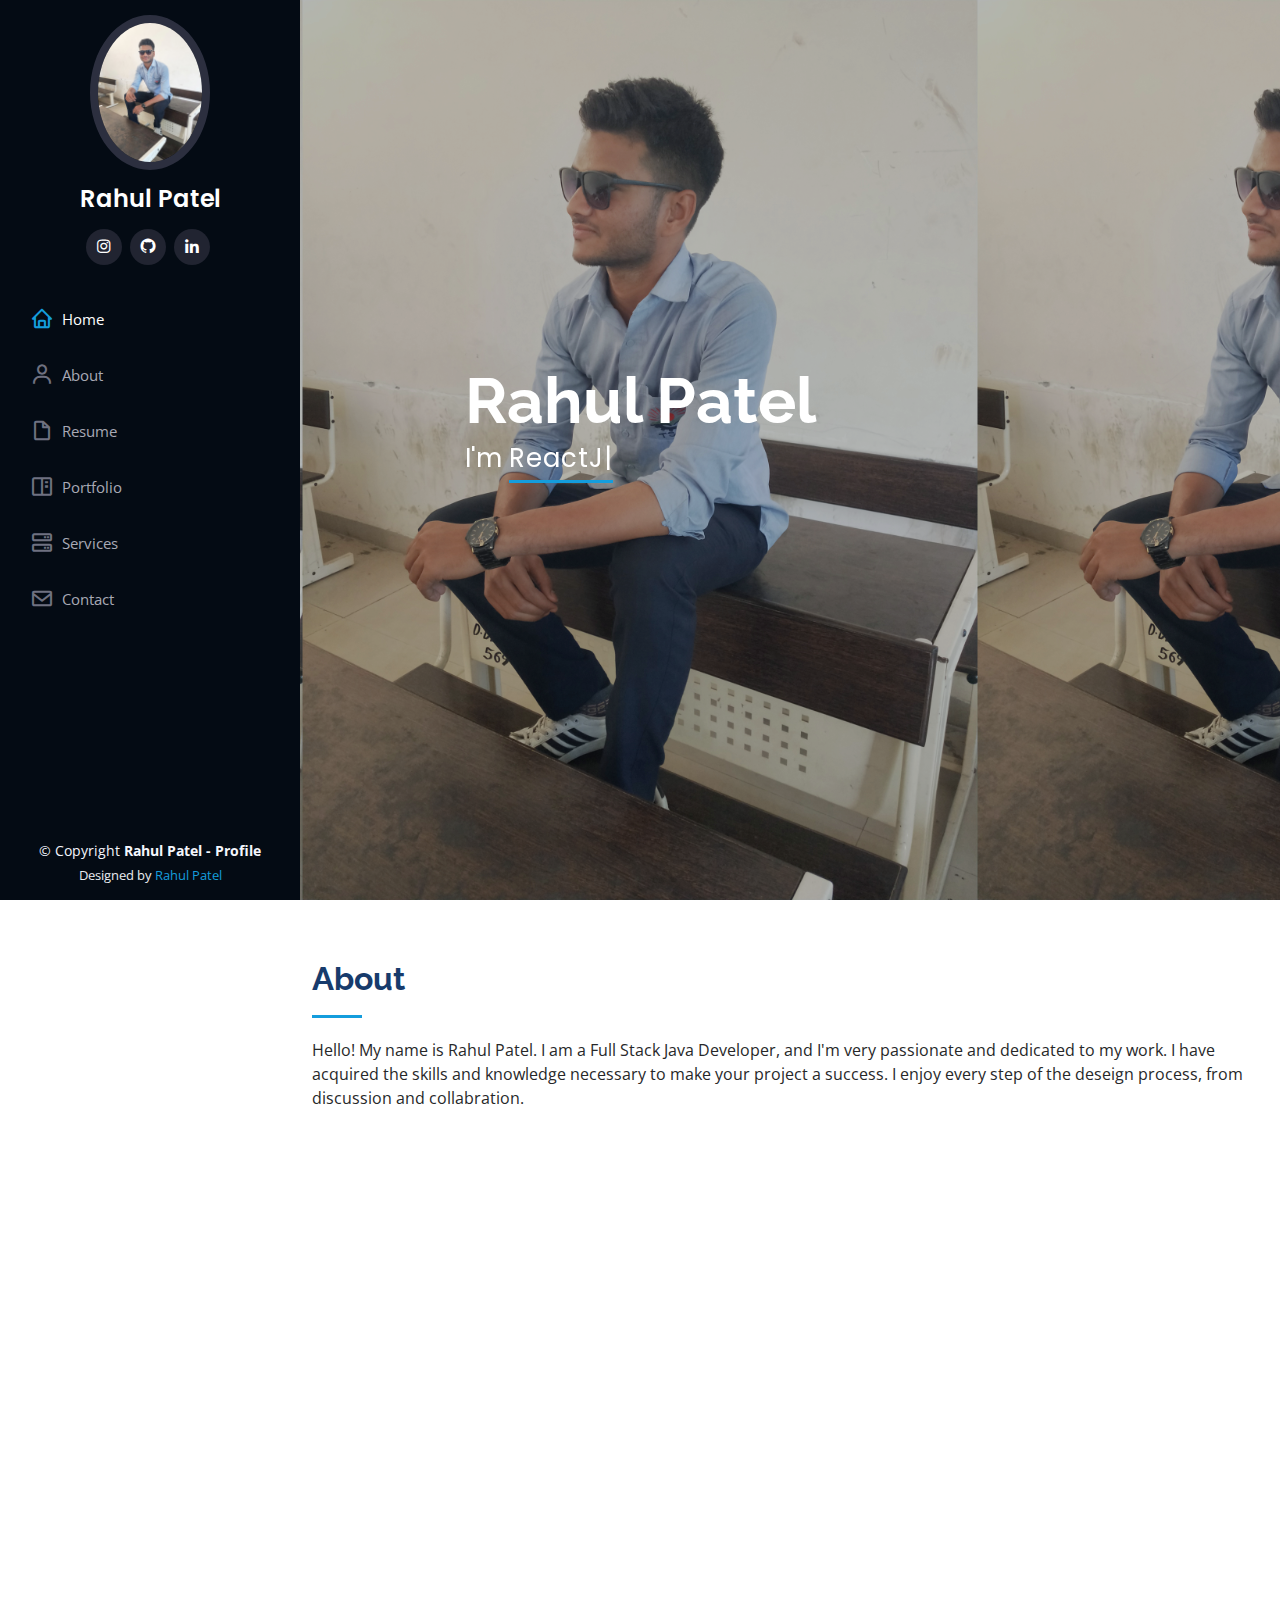
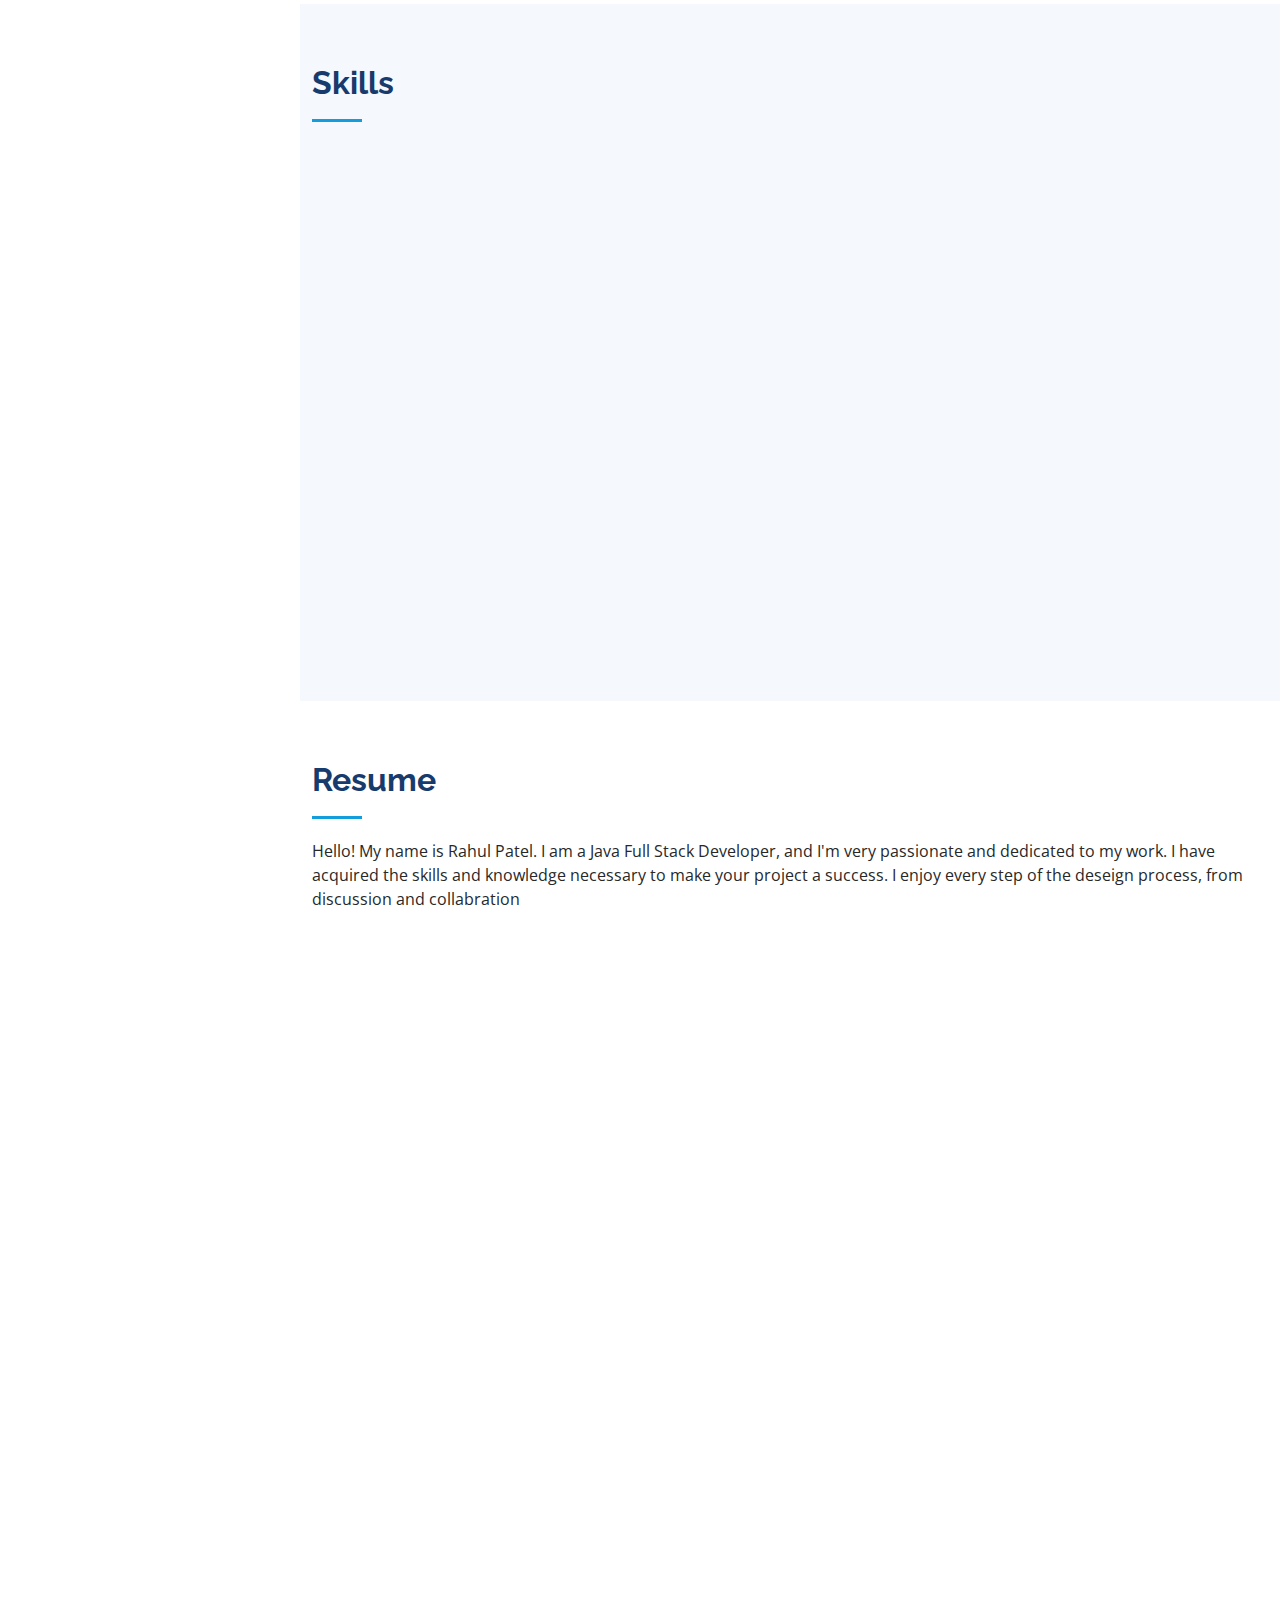
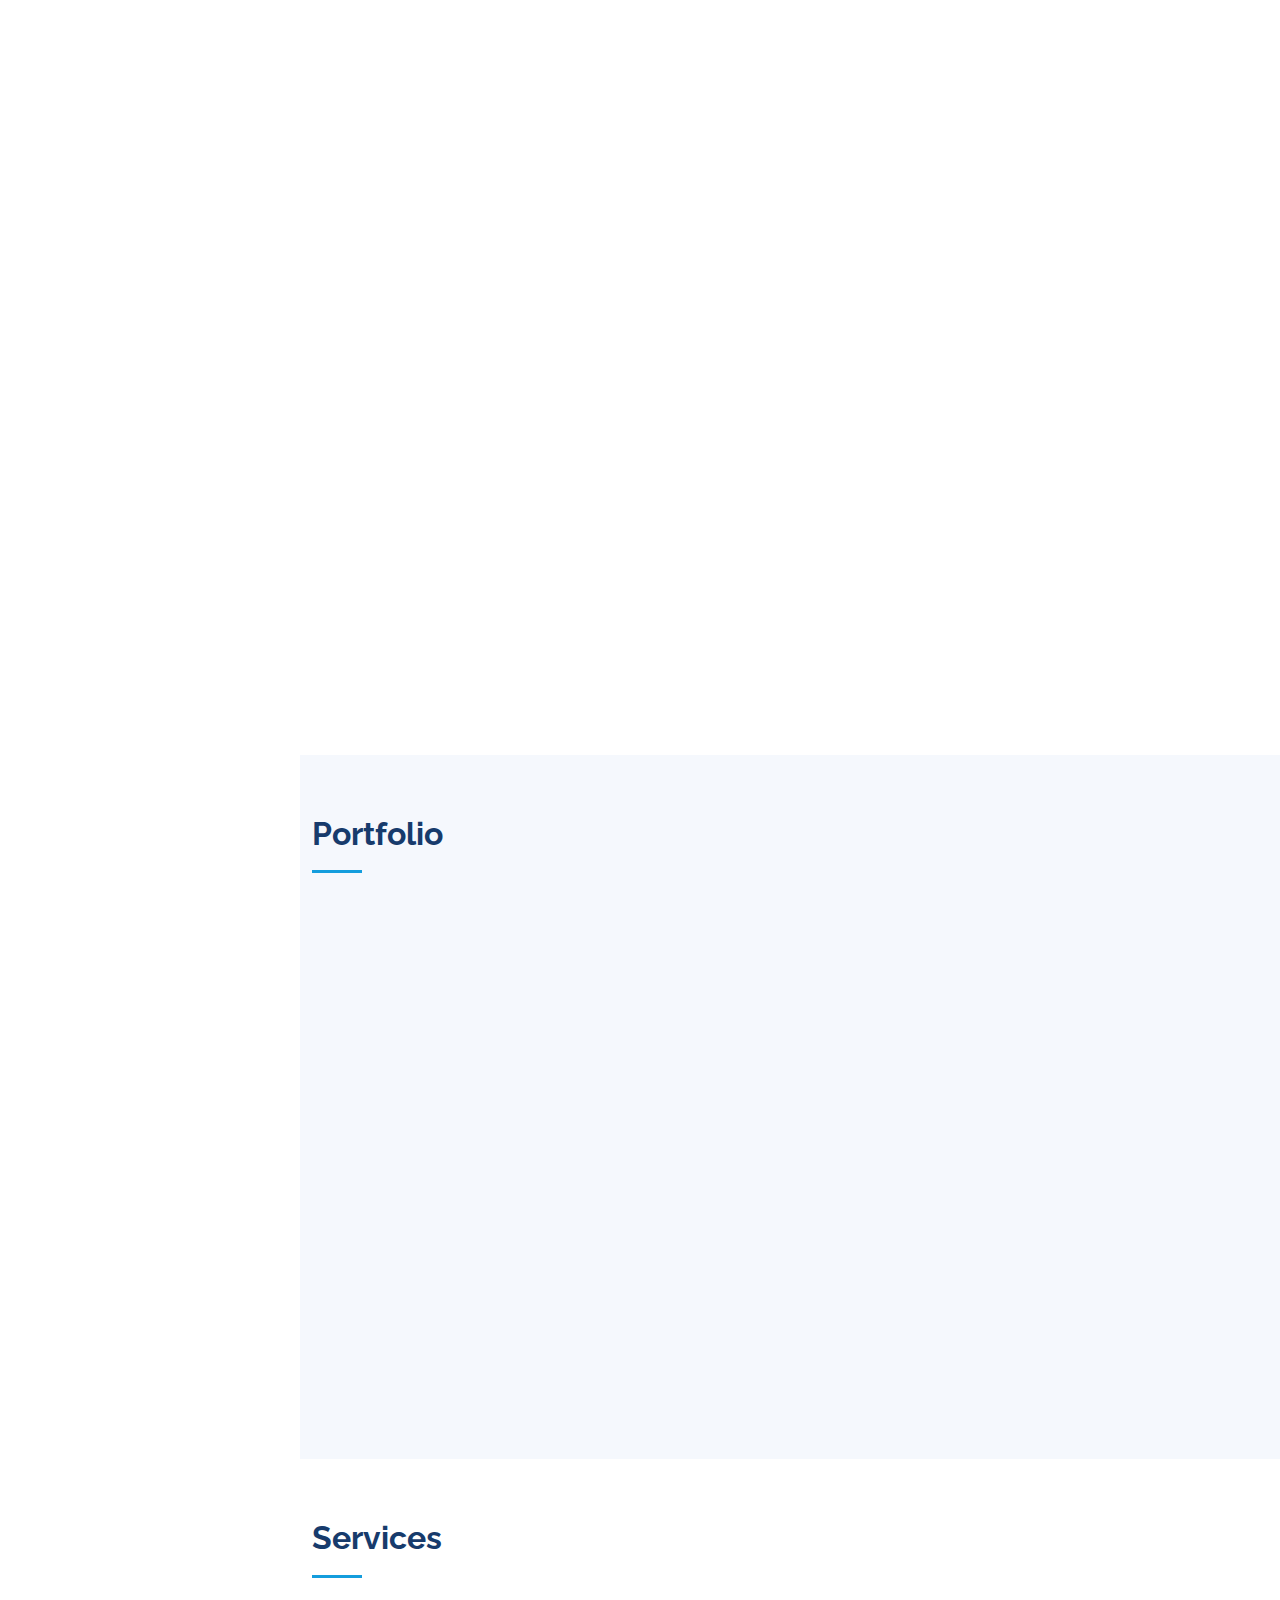
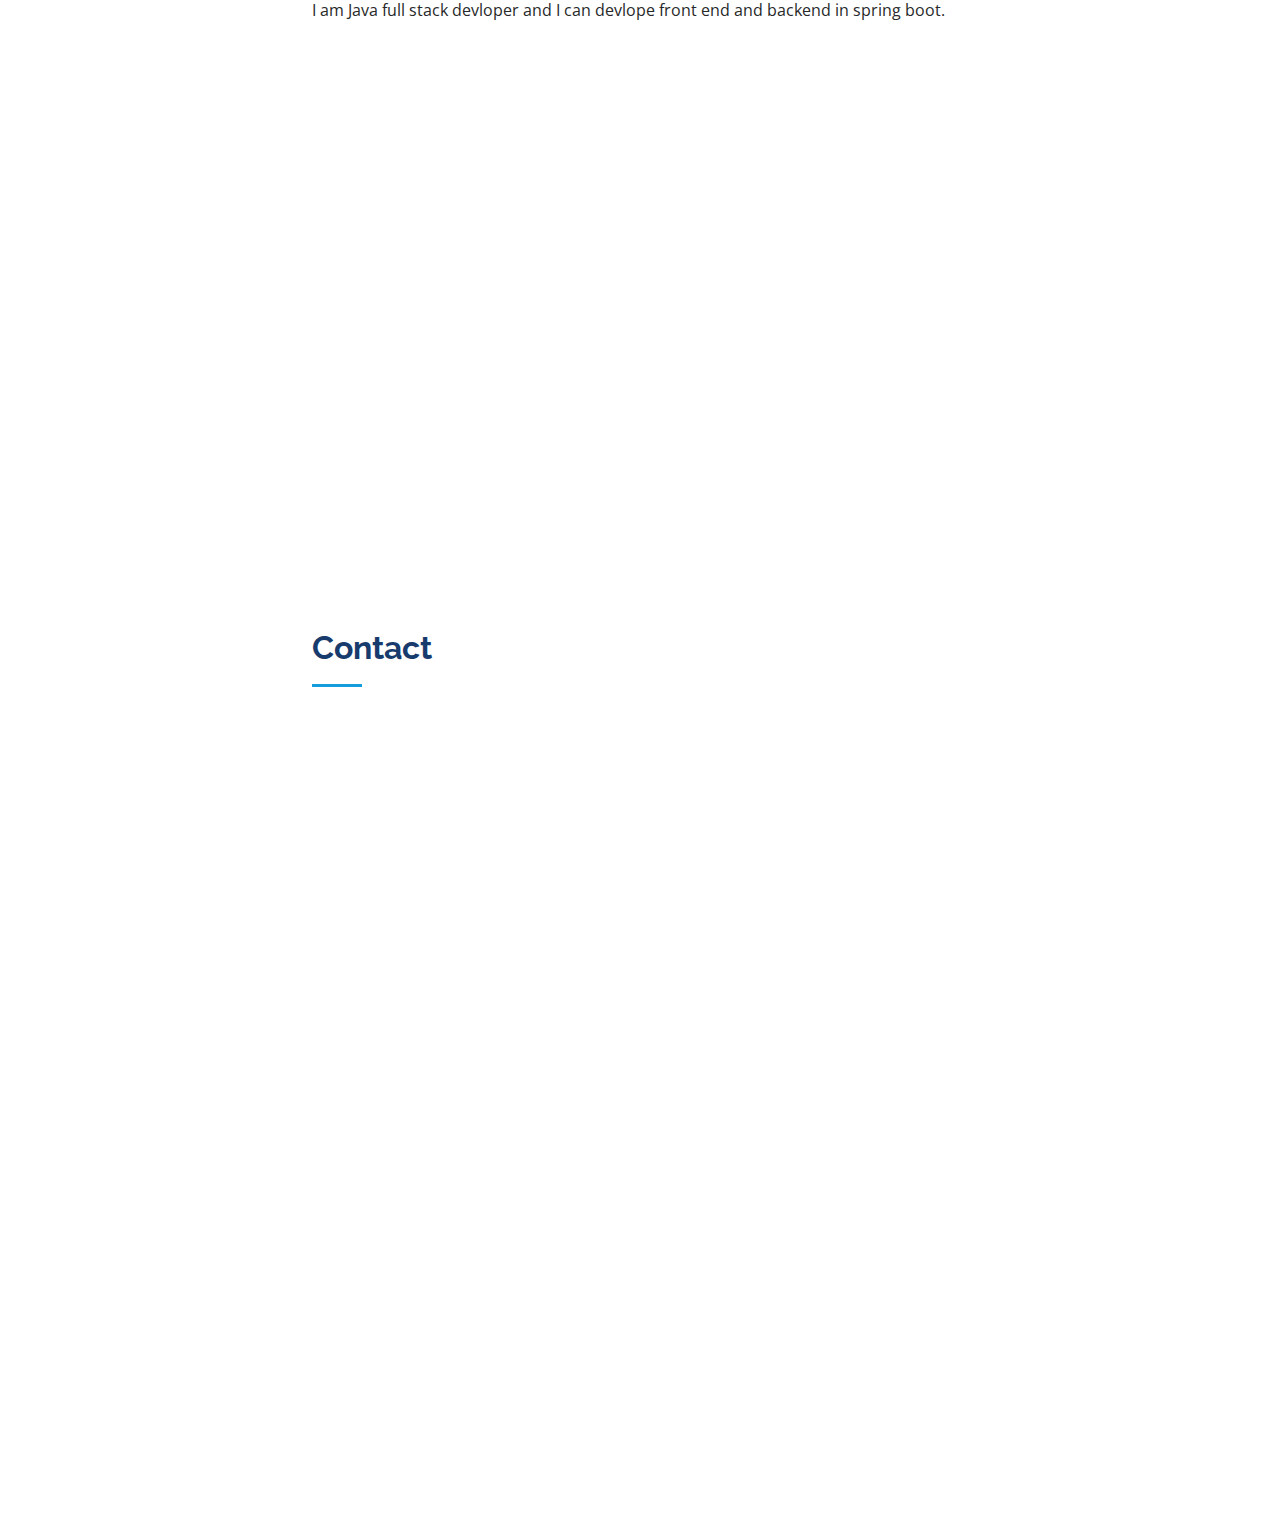
==== index.html @ bd791560 "Rahul Patel - Profile" ====
<!DOCTYPE html>
<html lang="en">

<head>
  <meta charset="utf-8">
  <meta content="width=device-width, initial-scale=1.0" name="viewport">

  <title>Rahul Patel - Profile</title>
  <meta content="" name="description">
  <meta content="" name="keywords">

  <!-- Favicons -->
  <link href="assets/img/icon.png" rel="icon">
 

  <!-- Google Fonts -->
  <link href="https://fonts.googleapis.com/css?family=Open+Sans:300,300i,400,400i,600,600i,700,700i|Raleway:300,300i,400,400i,500,500i,600,600i,700,700i|Poppins:300,300i,400,400i,500,500i,600,600i,700,700i" rel="stylesheet">

  <!-- Vendor CSS Files -->
  <link href="assets/vendor/aos/aos.css" rel="stylesheet">
  <link href="assets/vendor/bootstrap/css/bootstrap.min.css" rel="stylesheet">
  <link href="assets/vendor/bootstrap-icons/bootstrap-icons.css" rel="stylesheet">
  <link href="assets/vendor/boxicons/css/boxicons.min.css" rel="stylesheet">
  <link href="assets/vendor/glightbox/css/glightbox.min.css" rel="stylesheet">
  <link href="assets/vendor/swiper/swiper-bundle.min.css" rel="stylesheet">

  <!-- Template Main CSS File -->
  <link href="assets/css/style.css" rel="stylesheet">

  
</head>

<body>

  <!-- ======= Mobile nav toggle button ======= -->
  <i class="bi bi-list mobile-nav-toggle d-xl-none"></i>

  <!-- ======= Header ======= -->
  <header id="header">
    <div class="d-flex flex-column">

      <div class="profile">
        <img src="assets/img/portfolio/profile/profile-1.jpg" alt="" class="img-fluid rounded-circle">
        <h1 class="text-light"><a href="index.html">Rahul Patel</a></h1>
        <div class="social-links mt-3 text-center">
          <a href="https://instagram.com/rahul_patel____77" class="instagram" target="_blank"><i class="bx bxl-instagram"></i></a>
          <a href="https://github.com/RahulPatel66" class="google-plus" target="_blank"><i class="bx bxl-github"></i></a>
          <a href="http://www.linkedin.com/in/rahul-patel-b30141203" class="linkedin" target="_blank"><i class="bx bxl-linkedin"></i></a>
        </div>
      </div>

      <nav id="navbar" class="nav-menu navbar">
        <ul>
          <li><a href="#hero" class="nav-link scrollto active"><i class="bx bx-home"></i> <span>Home</span></a></li>
          <li><a href="#about" class="nav-link scrollto"><i class="bx bx-user"></i> <span>About</span></a></li>
          <li><a href="#resume" class="nav-link scrollto"><i class="bx bx-file-blank"></i> <span>Resume</span></a></li>
          <li><a href="#portfolio" class="nav-link scrollto"><i class="bx bx-book-content"></i> <span>Portfolio</span></a></li>
          <li><a href="#services" class="nav-link scrollto"><i class="bx bx-server"></i> <span>Services</span></a></li>
          <li><a href="#contact" class="nav-link scrollto"><i class="bx bx-envelope"></i> <span>Contact</span></a></li>
        </ul>
      </nav><!-- .nav-menu -->
    </div>
  </header><!-- End Header -->

  <!-- ======= Hero Section ======= -->
  <section id="hero" class="d-flex flex-column justify-content-center align-items-center">
    <div class="hero-container" data-aos="fade-in">
      <h1>Rahul Patel</h1>

      <p>I'm <span class="typed" data-typed-items="ReactJs Devloper, Spring Boot Devloper"></span></p>
    </div>
    
  </section><!-- End Hero -->

  <main id="main">

    <!-- ======= About Section ======= -->
    <section id="about" class="about">
      <div class="container">

        <div class="section-title">
          <h2>About</h2>
          <p>Hello! My name is Rahul Patel. I am a Full Stack Java Developer, and I'm very passionate and dedicated to my work. I have acquired the skills and knowledge necessary to make your project a success. I enjoy every step of the deseign process, from discussion and collabration.</p>
        </div>

        <div class="row">
          <div class="col-lg-4" data-aos="fade-right">
            <img src="assets/img/portfolio/profile/profile-1.jpg" class="img-fluid" alt="">
          </div>
          <div class="col-lg-8 pt-4 pt-lg-0 content" data-aos="fade-left">
            <h3>Full Stack Java Devloper</h3>
          
            <div class="row">
              <div class="col-lg-6">
                <ul>
                  <li><i class="bi bi-chevron-right"></i> <strong>Birthday:</strong> <span>17 August 2001</span></li>
                  <li><i class="bi bi-chevron-right"></i> <strong>Website:</strong> <span>https://rahulpatel66.github.io/MyProfile</span></li>
                  <li><i class="bi bi-chevron-right"></i> <strong>Phone:</strong> <span>+91 8103418521</span></li>
                  <li><i class="bi bi-chevron-right"></i> <strong>City:</strong> <span>Indore, MP</span></li>
                </ul>
              </div>
              <div class="col-lg-6">
                <ul>
                  <li><i class="bi bi-chevron-right"></i> <strong>Age:</strong> <span>21</span></li>
                  <li><i class="bi bi-chevron-right"></i> <strong>Degree:</strong> <span> B.Tech (computer Science)</span></li>
                  <li><i class="bi bi-chevron-right"></i> <strong>Email:</strong> <span>r.j.patel81034@gmail.com</span></li>
                  <li><i class="bi bi-chevron-right"></i> <strong>Collage:</strong> <span>Thakur Shivkumar Singh Memorial Engineering College Naval Nagar Burhanpur - MP</span></li>
                </ul>
              </div>
            </div>
          </div>
        </div>

      </div>
    </section><!-- End About Section -->

   

    <!-- ======= Skills Section ======= -->
    <section id="skills" class="skills section-bg">
      <div class="container">

        <div class="section-title">
          <h2>Skills</h2>
        </div>

        <div class="row skills-content">

          <div class="col-lg-6" data-aos="fade-up">
            <div class="section-title">
              <h2>Frontend Technologies</h2>
            </div>
            <div class="progress">
              <span class="skill">HTML <i class="val">100%</i></span>
              <div class="progress-bar-wrap">
                <div class="progress-bar" role="progressbar" aria-valuenow="100" aria-valuemin="0" aria-valuemax="100"></div>
              </div>
            </div>

            <div class="progress">
              <span class="skill">CSS <i class="val">90%</i></span>
              <div class="progress-bar-wrap">
                <div class="progress-bar" role="progressbar" aria-valuenow="90" aria-valuemin="0" aria-valuemax="100"></div>
              </div>
            </div>

            <div class="progress">
              <span class="skill">JavaScript <i class="val">75%</i></span>
              <div class="progress-bar-wrap">
                <div class="progress-bar" role="progressbar" aria-valuenow="75" aria-valuemin="0" aria-valuemax="100"></div>
              </div>
            </div>
            <div class="progress">
              <span class="skill">Bootstrap <i class="val">80%</i></span>
              <div class="progress-bar-wrap">
                <div class="progress-bar" role="progressbar" aria-valuenow="75" aria-valuemin="0" aria-valuemax="100"></div>
              </div>
            </div>
            <div class="progress">
              <span class="skill">JQuery <i class="val">75%</i></span>
              <div class="progress-bar-wrap">
                <div class="progress-bar" role="progressbar" aria-valuenow="75" aria-valuemin="0" aria-valuemax="100"></div>
              </div>
            </div>
            <div class="progress">
              <span class="skill">ReactJs <i class="val">70%</i></span>
              <div class="progress-bar-wrap">
                <div class="progress-bar" role="progressbar" aria-valuenow="75" aria-valuemin="0" aria-valuemax="100"></div>
              </div>
            </div>

          </div>

          <div class="col-lg-6" data-aos="fade-up" data-aos-delay="100">
            <div class="section-title">
              <h2>Backend Technologies</h2>
            </div>
            <div class="progress">
              <span class="skill">Java (Core & Advance)<i class="val">90%</i></span>
              <div class="progress-bar-wrap">
                <div class="progress-bar" role="progressbar" aria-valuenow="80" aria-valuemin="0" aria-valuemax="100"></div>
              </div>
            </div>

            <div class="progress">
              <span class="skill">Spring/CMS <i class="val">60%</i></span>
              <div class="progress-bar-wrap">
                <div class="progress-bar" role="progressbar" aria-valuenow="90" aria-valuemin="0" aria-valuemax="100"></div>
              </div>
            </div>

            <div class="progress">
              <span class="skill">Spring Boot <i class="val">65%</i></span>
              <div class="progress-bar-wrap">
                <div class="progress-bar" role="progressbar" aria-valuenow="55" aria-valuemin="0" aria-valuemax="100"></div>
              </div>
            </div>
            <div class="progress">
              <span class="skill">Microservice <i class="val">65%</i></span>
              <div class="progress-bar-wrap">
                <div class="progress-bar" role="progressbar" aria-valuenow="55" aria-valuemin="0" aria-valuemax="100"></div>
              </div>
            </div>
            <div class="progress">
              <span class="skill">SQL<i class="val">75%</i></span>
              <div class="progress-bar-wrap">
                <div class="progress-bar" role="progressbar" aria-valuenow="55" aria-valuemin="0" aria-valuemax="100"></div>
              </div>
            </div>

          </div>

        </div>

      </div>
    </section><!-- End Skills Section -->

    <!-- ======= Resume Section ======= -->
    <section id="resume" class="resume">
      <div class="container">

        <div class="section-title">
          <h2>Resume</h2>
          <p>Hello! My name is Rahul Patel. I am a Java Full Stack Developer, and I'm very passionate and dedicated to my work. I have acquired the skills and knowledge necessary to make your project a success. I enjoy every step of the deseign process, from discussion and collabration</p>
        </div>

        <div class="row">
          <div class="col-lg-6" data-aos="fade-up">
           

            <h3 class="resume-title">Education</h3>
            <div class="resume-item">
              <h4>High School</h4>
              <h5>2016 - 2017</h5>
              <p><em>Government High School Kumthi- Madhya Pradesh</em></p>
              <p ><i style="font-weight: bolder;">Bord - </i> <em>Madhya Pradesh State Bord</em></p>
              <p><i style="font-weight: bolder;">Percentage - </i><em>82.30%</em></p>
            </div>
            <div class="resume-item">
              <h4>High Secondary School</h4>
              <h5>2018 - 2019</h5>
              <p><em>Government High Secondary School Borgaon Bujurg- Madhya Pradesh</em></p>
              <p ><i style="font-weight: bolder;">Bord - </i> <em>Madhya Pradesh State Bord</em></p>
              <p><i style="font-weight: bolder;">Percentage - </i><em>77.70%</em></p>
            </div>
            <div class="resume-item">
              <h4>BTech</h4>
              <h5>2019 - 2023</h5>
              <p><em>Thakur Shivkumar Singh Memorial Engineering College Navalnagar Burhanpur- Madhya Pradesh</em></p>
              <p ><i style="font-weight: bolder;">Stream - </i> <em>computer Science & Engineering</em></p>
              <p ><i style="font-weight: bolder;">University - </i> <em>Rajiv Gandhi Proudyogiki Vishwavidyalaya Bhopal - MadhyaPradesh</em></p>
              <p><i style="font-weight: bolder;">CGPA - </i><em>7.76</em></p>
            </div>
            <h3 class="resume-title">Achivment</h3>
            <div class="resume-item">
              <h4>Geek For Geeks Coading Practice Contest</h4>
              <h5><i style="font-weight: bold;">Score - </i> 216 </h5>
              <h5><i style="font-weight: bold;">URL - </i> <a href="https://auth.geeksforgeeks.org/user/patel940740/practice/">GeekForGeeks.com</a> </h5>
              
            </div>
            <div class="resume-item">
              <h4>CodeChef</h4>
              <h5><i style="font-weight: bold;">Score - </i> 1 Star Coder </h5>
              <h5><i style="font-weight: bold;">URL - </i> <a href="https://www.codechef.com/users/rahulpatel7">CodeChef.com</a> </h5>
             
            </div>
            <h3 class="resume-title">View Or Download Resume</h3>
            <div class="resume-item">
              
              <h5 ><i style="font-weight: bold;">URL - </i><a href="https://drive.google.com/file/d/1v3DFDsAJ7AupQO22Loldf0u32tnU-QoB/view?usp=share_link" target="_blank">Download Here</a></h5>
              
            </div>
            <h3 class="resume-title">Certificates</h3>
            <div class="resume-item">
              
              <h5 ><i style="font-weight: bold;">TCSion Career Edge - Young Professional
                Certificate - </i><a href="https://drive.google.com/file/d/1sd78upZ0pAWzQVPjTYYhv8vEmBS7DID-/view?usp=share_link" target="_blank">Download Here</a></h5>
              
            </div>
            <div class="resume-item">
              
              <h5 ><i style="font-weight: bold;">Hacker Rank Java (Basic) Certificate: - </i><a href="https://drive.google.com/file/d/1qIWDnmrtGpy8O-S-H44Bp1csvc0J9N7W/view?usp=share_link" target="_blank">Download Here</a></h5>
              
            </div>
            
          </div>
          <div class="col-lg-6" data-aos="fade-up" data-aos-delay="100">
            <h3 class="resume-title">Professional Experience</h3>
            <div class="resume-item">
              <h4>Complete the Java 6 Month Training from Programmerce Point Training Institute </h4>
              <h5>10 December 2021 to 15 June 2022</h5>
              <p><i style="font-weight: bolder;">Location - </i><em>Indore, MadhyaPradesh</em></p>
              <p style="font-weight: bolder;">Key Learnings Of Course</p>
              <ul>
                <li>Object Oriented Programming with Core Java.</li>
                <li>Exception Handling, Collections, Multithreading & Arrays.</li>
                <li>JDBC Connectivity with SQL/Oracle and MySql DBMS</li>
                <li>Server Side Programming Using SERVLETS and JSP.</li>
                <li>J2EE Client Server App Development with MVC Architecture.</li>
                <li><h5><i style="font-weight: bolder;">Certificate - </i><a href="https://drive.google.com/file/d/1LZcmFjKFuQgfoaFU5rmIMYd6MRqrHf7K/view?usp=share_link" target="_blank">Click Here</a></h5></li>
              </ul>
            </div>
            <div class="resume-item">
              <h4>Complete the React.js 6 Month Training from Programmerce Point Training Institute </h4>
              <h5>15 November 2020 to 15 May 2021</h5>
              <p><i style="font-weight: bolder;">Location - </i><em>Indore, MadhyaPradesh</em></p>
              <p style="font-weight: bolder;">Key Learnings Of Course</p>
              <ul>
                <li>Page designing with HTML and CSS.</li>
                <li>Client Side Validation with JavaScript.</li>
                <li>Responsive web designing with Bootstrap.</li>
                <li>Advance JQuery, Write less do more concepts.</li>
                <li>Application Of REACT.JS</li>
                <li>Web designing Templates editing.</li>
                <li><h5><i style="font-weight: bolder;">Certificate - </i><a href="https://drive.google.com/file/d/1dT8i5xu2wAone17ifAmyb_jV9p7KtRoU/view?usp=share_link" target="_blank">Click Here</a></h5></li>

              </ul>
            </div>
            <div class="resume-item">
              <h4>Complete the 2 Month Internship From wiselap technologies pvt ltd. </h4>
              <h5>15 November 2020 to 15 May 2021</h5>
              <p><i style="font-weight: bolder;">Location - </i><em>Indore, MadhyaPradesh</em></p>
              <p style="font-weight: bolder;">Key Learned Technologies</p>
              <ul>
                <li>Spring Dependancy Injection & JPA</li>
                <li>Spring Boot Autoconfiguration & JPA</li>
                <li>Microservices</li>
              
              </ul>
            </div>
          </div>
        </div>

      </div>
    </section><!-- End Resume Section -->

    <!-- ======= Portfolio Section ======= -->
    <section id="portfolio" class="portfolio section-bg">
      <div class="container">

        <div class="section-title">
          <h2>Portfolio</h2>
        </div>

        <div class="row" data-aos="fade-up">
          <div class="col-lg-12 d-flex justify-content-center">
            <ul id="portfolio-flters">
              <li data-filter="*" class="filter-active">All</li>
              <li data-filter=".filter-app">Web Application</li>
              <!-- <li data-filter=".filter-card">Card</li> -->
              <li data-filter=".filter-web">Website</li>
            </ul>
          </div>
        </div>

        <div class="row portfolio-container" data-aos="fade-up" data-aos-delay="100">

          <div class="col-lg-4 col-md-6 portfolio-item filter-app" >
            <div class="portfolio-wrap">
              <img src="assets/img/portfolio/home-1.jpg" class="img-fluid" alt="" >
              <div class="portfolio-links">
                <a href="assets/img/portfolio/portfolio-1.jpg" data-gallery="portfolioGallery" class="portfolio-lightbox" title="App 1"><i class="bx bx-plus"></i></a>
                <a href="collegemanagment.html" title="More Details"><i class="bx bx-link"></i></a>
              </div>
            </div>
          </div>

          <div class="col-lg-4 col-md-6 portfolio-item filter-web">
            <div class="portfolio-wrap">
              <img src="assets/img/portfolio/coffeeshop/coffee-1.jpg" class="img-fluid" alt="">
              <div class="portfolio-links">
                <a href="assets/img/portfolio/coffeeshop/coffee-1.jpg" data-gallery="portfolioGallery" class="portfolio-lightbox" title="Web 3"><i class="bx bx-plus"></i></a>
                <a href="CofeeShop.html" title="More Details"><i class="bx bx-link"></i></a>
              </div>
            </div>
          </div>

          <div class="col-lg-4 col-md-6 portfolio-item filter-web">
            <div class="portfolio-wrap">
              <img src="assets/img/portfolio/myrestaurant/restaurant-1.jpg" class="img-fluid" alt="">
              <div class="portfolio-links">
                <a href="assets/img/portfolio/myrestaurant/restaurant-1.jpg" data-gallery="portfolioGallery" class="portfolio-lightbox" title="Web 3"><i class="bx bx-plus"></i></a>
                <a href="myresturant.html" title="More Details"><i class="bx bx-link"></i></a>
              </div>
            </div>
          </div>

          
          <div class="col-lg-4 col-md-6 portfolio-item filter-web">
            <div class="portfolio-wrap">
              <img src="assets/img/portfolio/mycar/mycar-1.jpg" class="img-fluid" alt="">
              <div class="portfolio-links">
                <a href="assets/img/portfolio/mycar/mycar-1.jpg" data-gallery="portfolioGallery" class="portfolio-lightbox" title="Web 2"><i class="bx bx-plus"></i></a>
                <a href="mycar.html" title="More Details"><i class="bx bx-link"></i></a>
              </div>
            </div>
          </div>
          <div class="col-lg-4 col-md-6 portfolio-item filter-web">
            <div class="portfolio-wrap">
              <img src="assets/img/portfolio/healthyfoodfita/food-1.jpg" class="img-fluid" alt="">
              <div class="portfolio-links">
                <a href="assets/img/portfolio/healthyfoodfita/food-1.jpg" data-gallery="portfolioGallery" class="portfolio-lightbox" title="Web 2"><i class="bx bx-plus"></i></a>
                <a href="healthyfoodfit.html" title="More Details"><i class="bx bx-link"></i></a>
              </div>
            </div>
          </div>

          <div class="col-lg-4 col-md-6 portfolio-item filter-app">
            <div class="portfolio-wrap">
              <img src="assets/img/portfolio/myshop/shop-1.jpg" class="img-fluid" alt="">
              <div class="portfolio-links">
                <a href="assets/img/portfolio/myshop/shop-1.jpg" data-gallery="portfolioGallery" class="portfolio-lightbox" title="App 3"><i class="bx bx-plus"></i></a>
                <a href="EShop.html" title="More Details"><i class="bx bx-link"></i></a>
              </div>
            </div>
          </div>

          

        </div>

      </div>
    </section><!-- End Portfolio Section -->

    

    <!-- ======= Services Section ======= -->
    <section id="services" class="services">
      <div class="container">

        <div class="section-title">
          <h2>Services</h2>
          <p>I am Java full stack devloper and I can devlope front end and backend in spring boot.</p>
        </div>

        <div class="row">
          <div class="col-lg-4 col-md-6 icon-box" data-aos="fade-up">
            <div class="icon"><i class="bi bi-briefcase"></i></div>
            <h4 class="title"><a href="">Web Devloper</a></h4>
            <p class="description">Have Knowledge of React.js and its functionalities.Made projects Using React.js and Deployed them live.worked on API's in live project.Know about React State Functionalities.</p>
          </div>
          <div class="col-lg-4 col-md-6 icon-box" data-aos="fade-up" data-aos-delay="100">
            <div class="icon"><i class="bi bi-filetype-java"></i></div>
            <h4 class="title"><a href="">Java Devloper</a></h4>
            <p class="description">Have Knowledge of java(core & Advance) and its functionalities.Made projects Using java and Deployed them live. worked on API's in live project. Know about jsp and servlet Functionalities.</p>
          </div>
          <div class="col-lg-4 col-md-6 icon-box" data-aos="fade-up" data-aos-delay="200">
            <div class="icon"><i class="bi bi-bar-chart"></i></div>
            <h4 class="title"><a href="">Spring Boot Devloper</a></h4>
            <p class="description">Have Knowledge of Spring Boot and its functionalities.Made projects Using Spring Boot and Deployed them live.worked on API's in live project.Know about Spring Boot Autoconfiguration Functionalities.</p>
          </div>
          <div class="col-lg-4 col-md-6 icon-box" data-aos="fade-up" data-aos-delay="300">
            <div class="icon"><i class="bi bi-binoculars"></i></div>
            <h4 class="title"><a href="">Spring</a></h4>
            <p class="description">Have Knowledge of Spring and its functionalities.Made projects Using Spring and Deployed them live.worked on API's in live project.Know about Spring Functionalities.</p>
          </div>
          
        </div>

      </div>
    </section><!-- End Services Section -->

    
    <!-- ======= Contact Section ======= -->
    <section id="contact" class="contact">
      <div class="container">

        <div class="section-title">
          <h2>Contact</h2>
        </div>

        <div class="row" data-aos="fade-in">

          <div class="col-lg-5 d-flex align-items-stretch">
            <div class="info">
              <div class="address">
                <i class="bi bi-geo-alt"></i>
                <h4>Location:</h4>
                <p>Kumthi, Khandwa (East Nimar), SH-27, Indore Icchapur Road, Khandwa, Khandwa, Madhya Pradesh 450337</p>
              </div>

              <div class="email">
                <i class="bi bi-envelope"></i>
                <h4>Email:</h4>
                <p>r.j.patel81034@gmail.com</p>
              </div>

              <div class="phone">
                <i class="bi bi-phone"></i>
                <h4>Call:</h4>
                <p>+91 8103418521</p>
              </div>
              <iframe src="https://www.google.com/maps/embed?pb=!1m18!1m12!1m3!1d7037.255656708973!2d76.29871138464564!3d21.66543434972495!2m3!1f0!2f0!3f0!3m2!1i1024!2i768!4f13.1!3m3!1m2!1s0x3bd8229d83b8587d%3A0x565e53a618ad4833!2sPost%20Office%20Kumthi!5e0!3m2!1sen!2sin!4v1684635725968!5m2!1sen!2sin" frameborder="0" style="border:0; width: 100%; height: 290px;" allowfullscreen></iframe>
            </div>

          </div>

          <div class="col-lg-7 mt-5 mt-lg-0 d-flex align-items-stretch">
            <form   role="form" class="php-email-form">
              <div class="row">
                <div class="form-group col-md-6">
                  <label for="name">Your Name</label>
                  <input type="text" name="name" class="form-control" id="name" required>
                </div>
                <div class="form-group col-md-6">
                  <label for="name">Your Email</label>
                  <input type="email" class="form-control" name="email" id="email" required>
                </div>
              </div>
              <div class="form-group">
                <label for="name">Subject</label>
                <input type="text" class="form-control" name="subject" id="subject" required>
              </div>
              <div class="form-group">
                <label for="name">Message</label>
                <textarea class="form-control" name="message" rows="10" required></textarea>
              </div>
              <div class="my-3">
                <!-- <div class="loading">Loading</div>
                <div class="error-message"></div> -->
                <div class="sent-message">Your message has been sent. Thank you!</div>
              </div>
              <div class="text-center"><button type="submit">Send Message</button></div>
            </form>
          </div>

        </div>

      </div>
    </section><!-- End Contact Section -->

  </main><!-- End #main -->

  <!-- ======= Footer ======= -->
  <footer id="footer">
    <div class="container">
      <div class="copyright">
        &copy; Copyright <strong><span>Rahul Patel - Profile</span></strong>
    </div>
      <div class="credits">
        <!-- All the links in the footer should remain intact. -->
        <!-- You can delete the links only if you purchased the pro version. -->
        <!-- Licensing information: https://bootstrapmade.com/license/ -->
        <!-- Purchase the pro version with working PHP/AJAX contact form: https://bootstrapmade.com/iportfolio-bootstrap-portfolio-websites-template/ -->
        Designed by <a href="https://github.com/RahulPatel66" target="_blank">Rahul Patel</a>
      </div>
    </div>
  </footer><!-- End  Footer -->

  <a href="#" class="back-to-top d-flex align-items-center justify-content-center"><i class="bi bi-arrow-up-short"></i></a>

  <!-- Vendor JS Files -->
  <script src="assets/vendor/purecounter/purecounter_vanilla.js"></script>
  <script src="assets/vendor/aos/aos.js"></script>
  <script src="assets/vendor/bootstrap/js/bootstrap.bundle.min.js"></script>
  <script src="assets/vendor/glightbox/js/glightbox.min.js"></script>
  <script src="assets/vendor/isotope-layout/isotope.pkgd.min.js"></script>
  <script src="assets/vendor/swiper/swiper-bundle.min.js"></script>
  <script src="assets/vendor/typed.js/typed.min.js"></script>
  <script src="assets/vendor/waypoints/noframework.waypoints.js"></script>
  <script src="assets/vendor/php-email-form/validate.js"></script>

  <!-- Template Main JS File -->
  <script src="assets/js/main.js"></script>

</body>

</html>
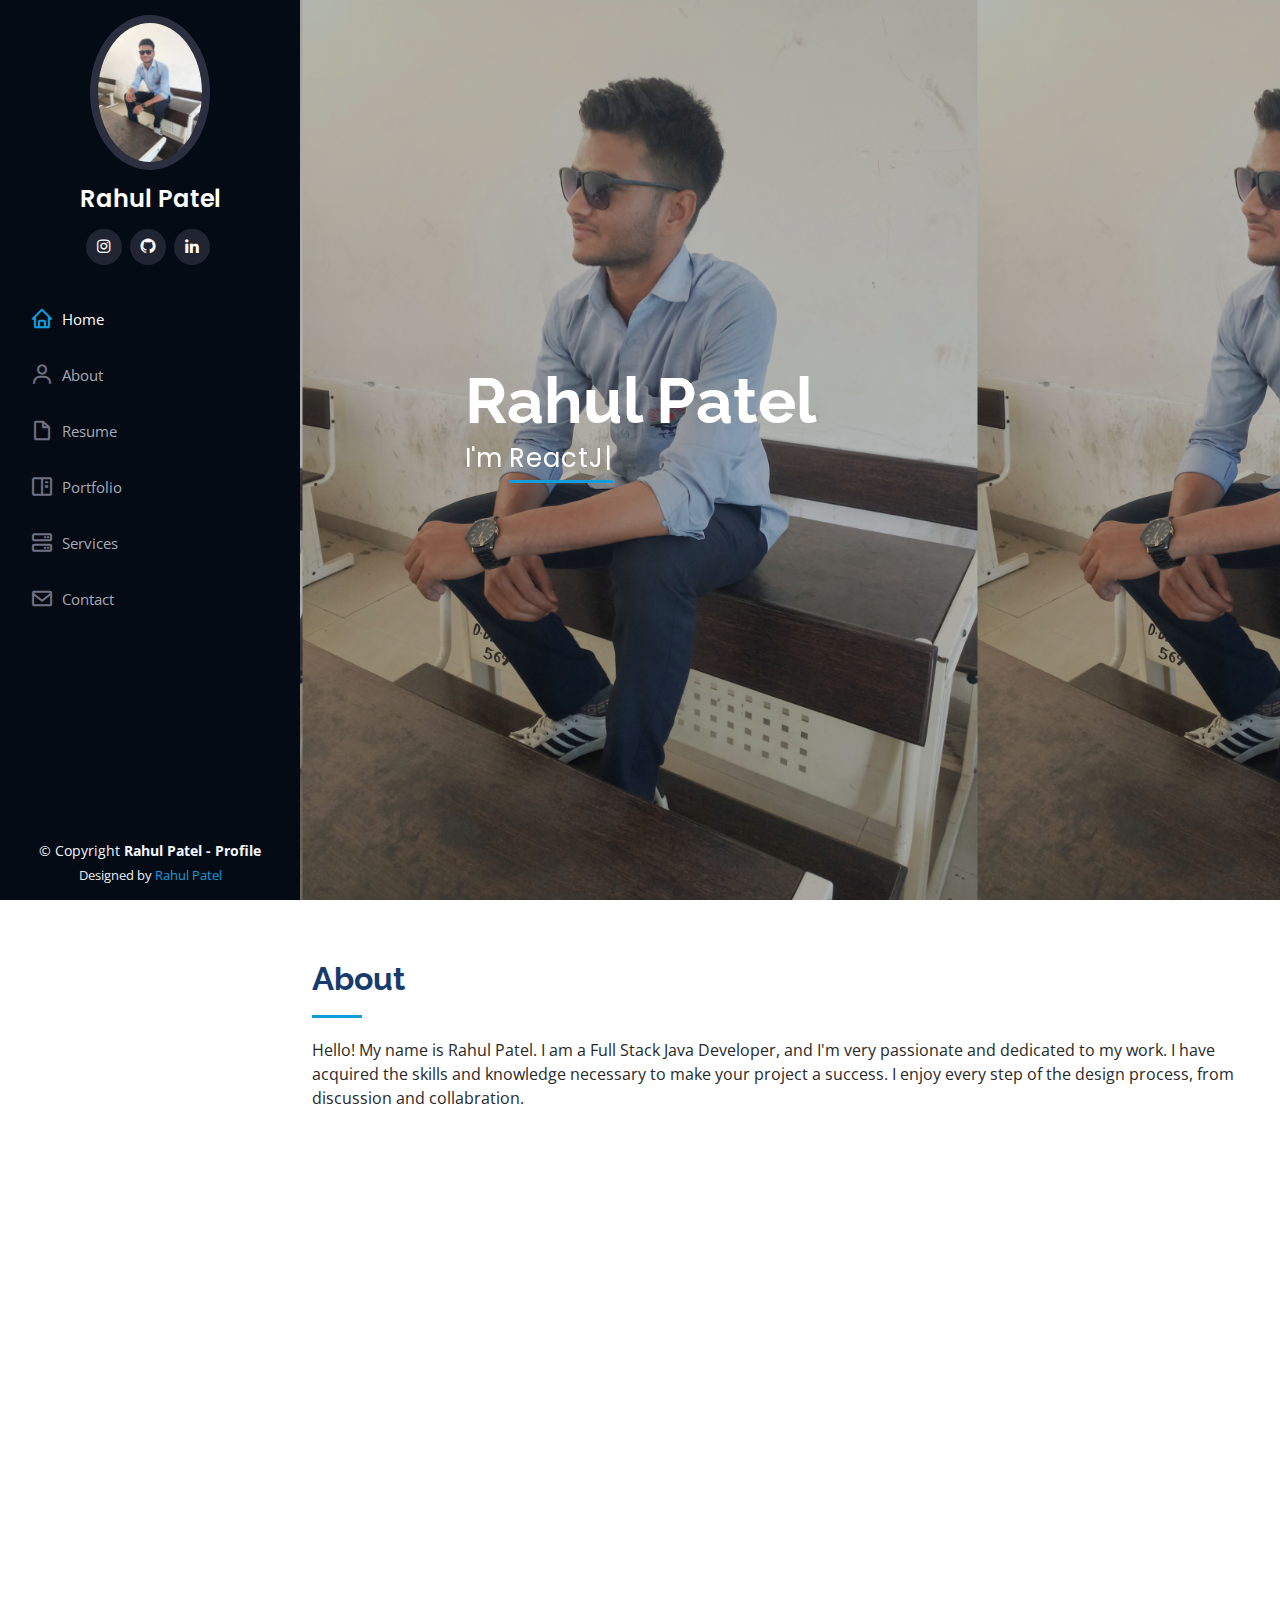
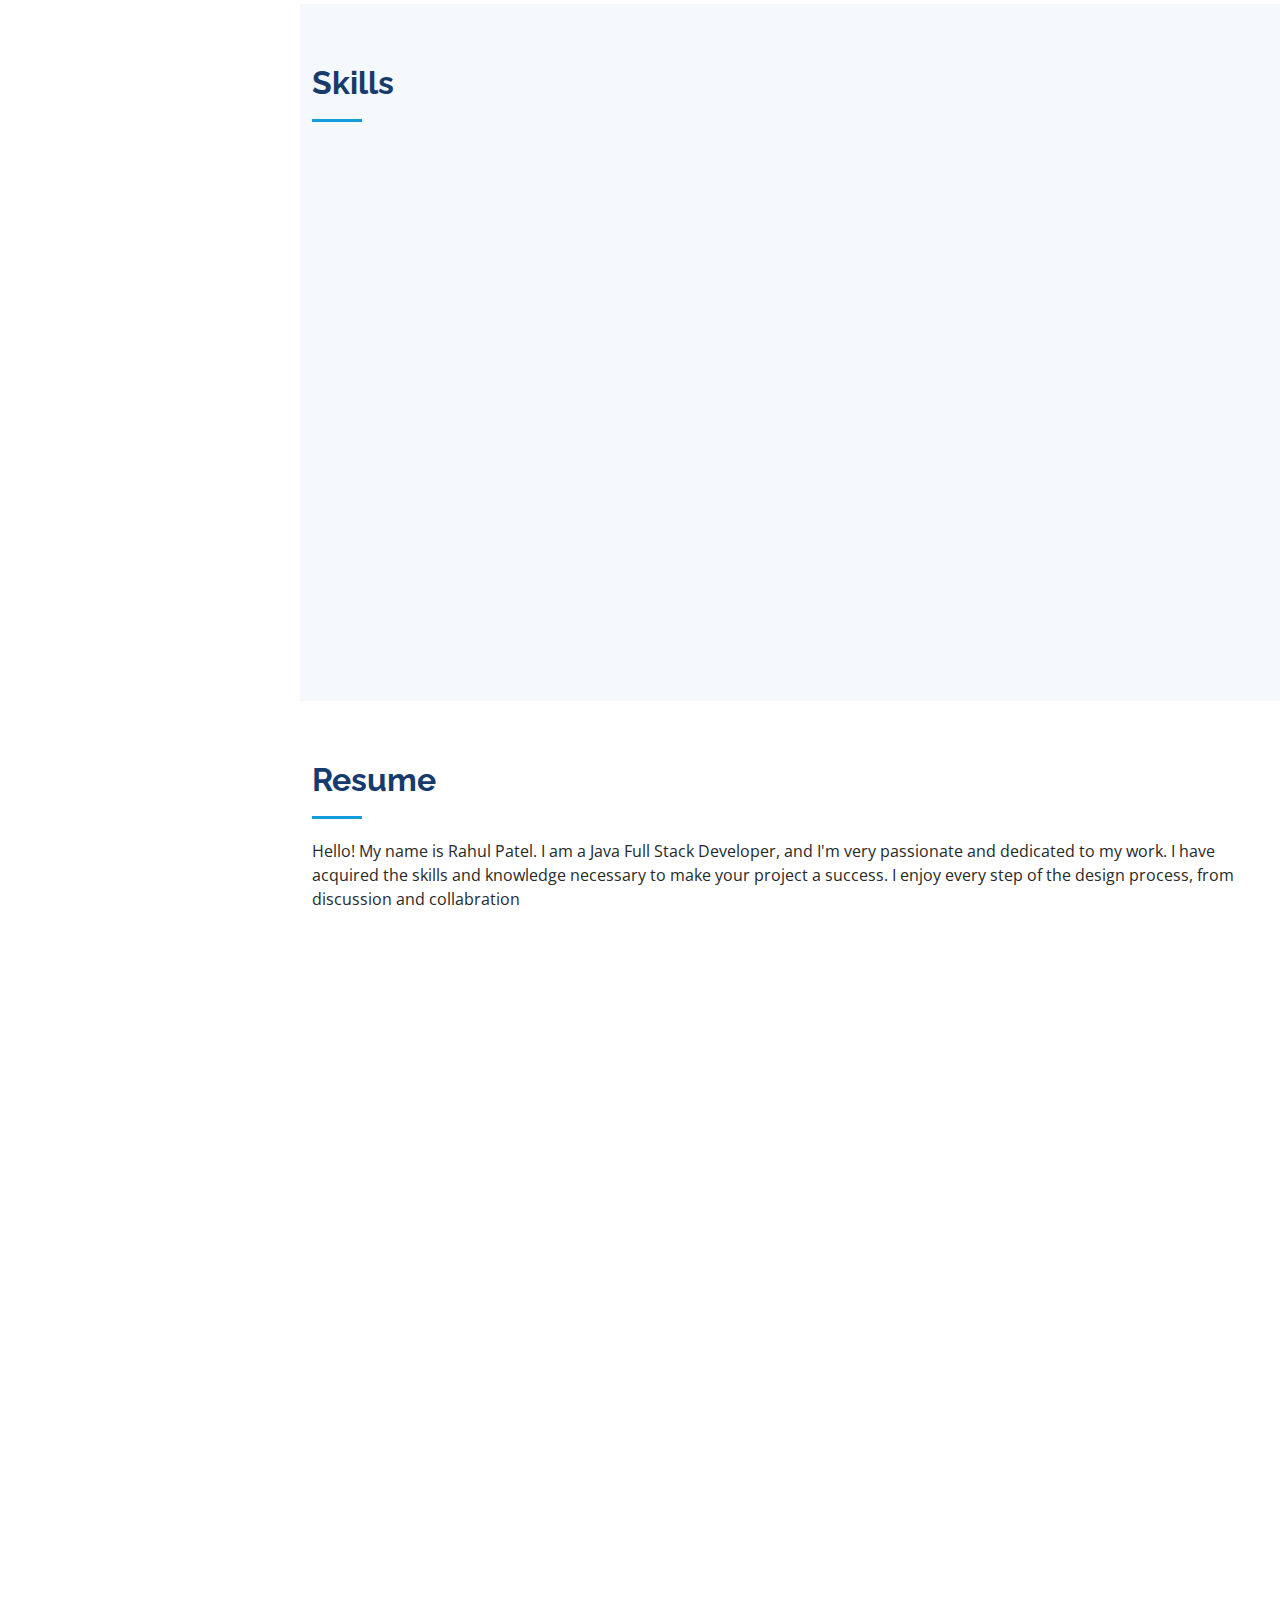
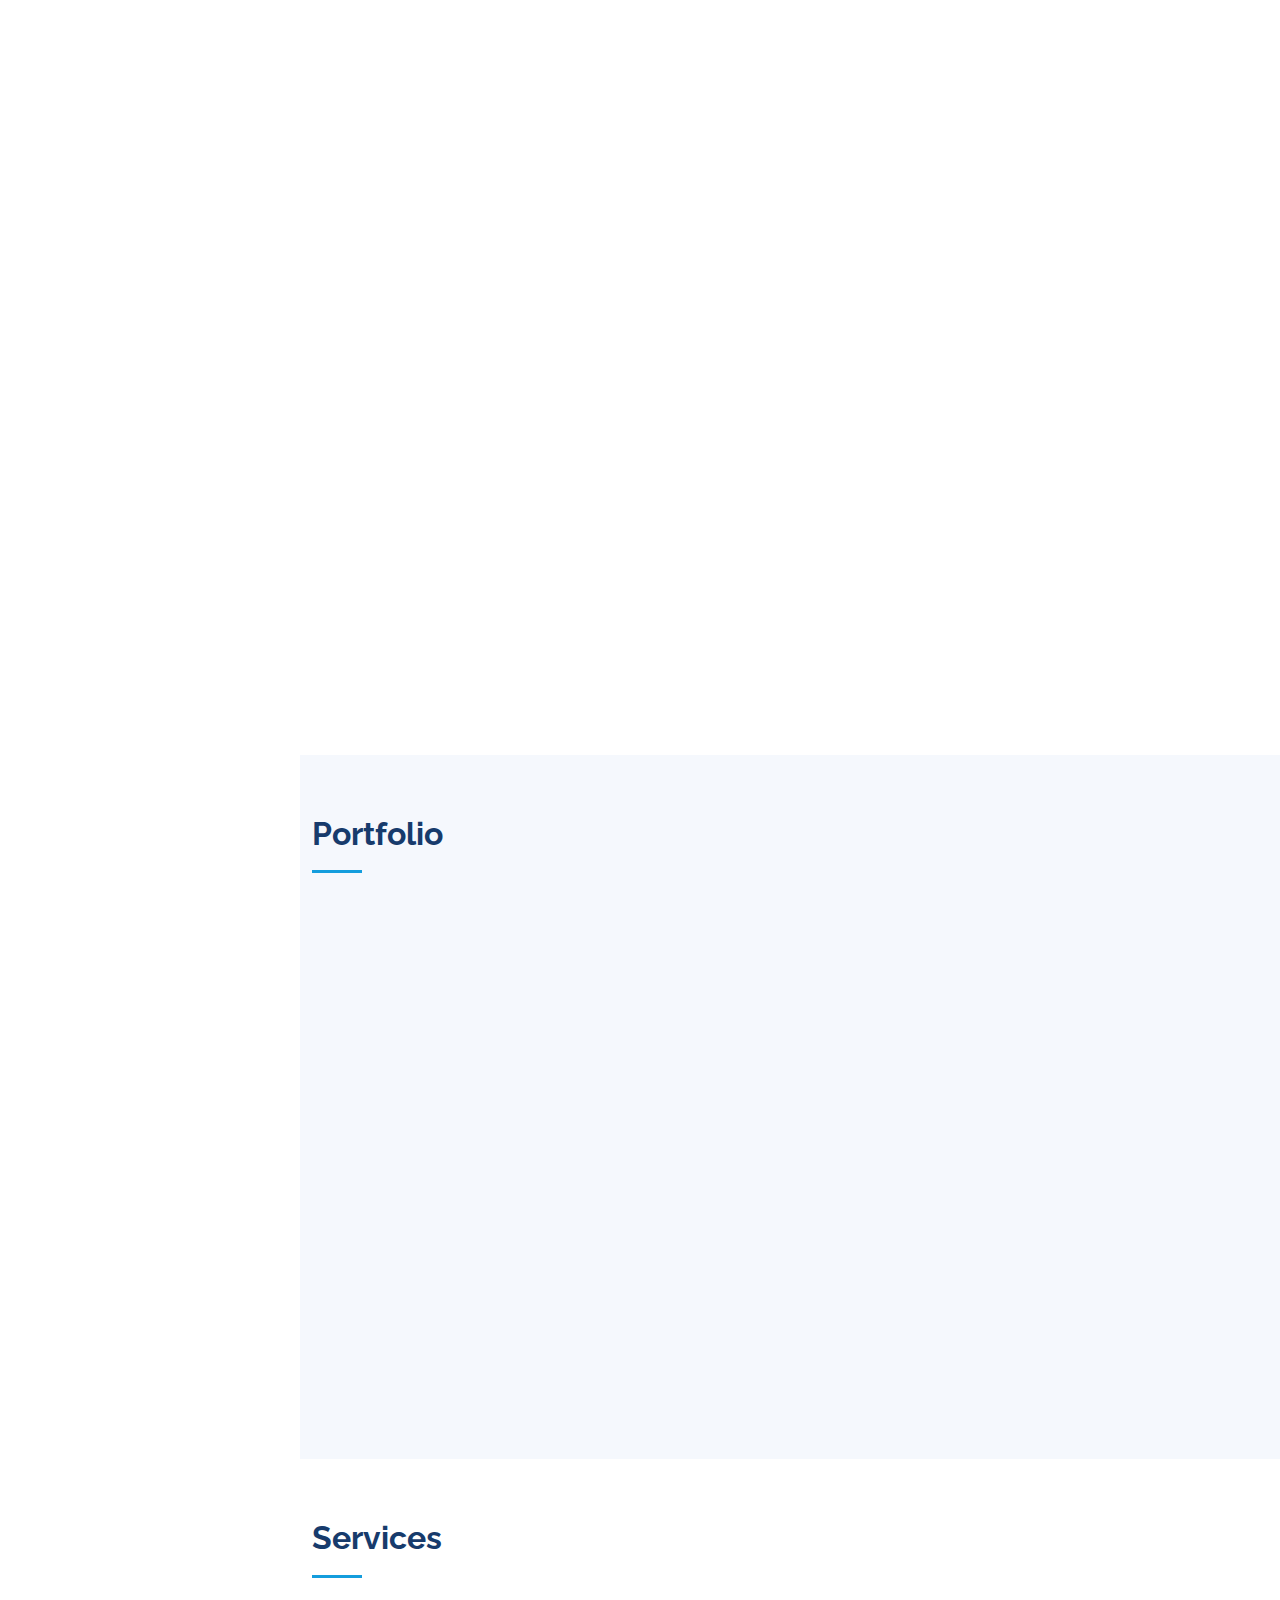
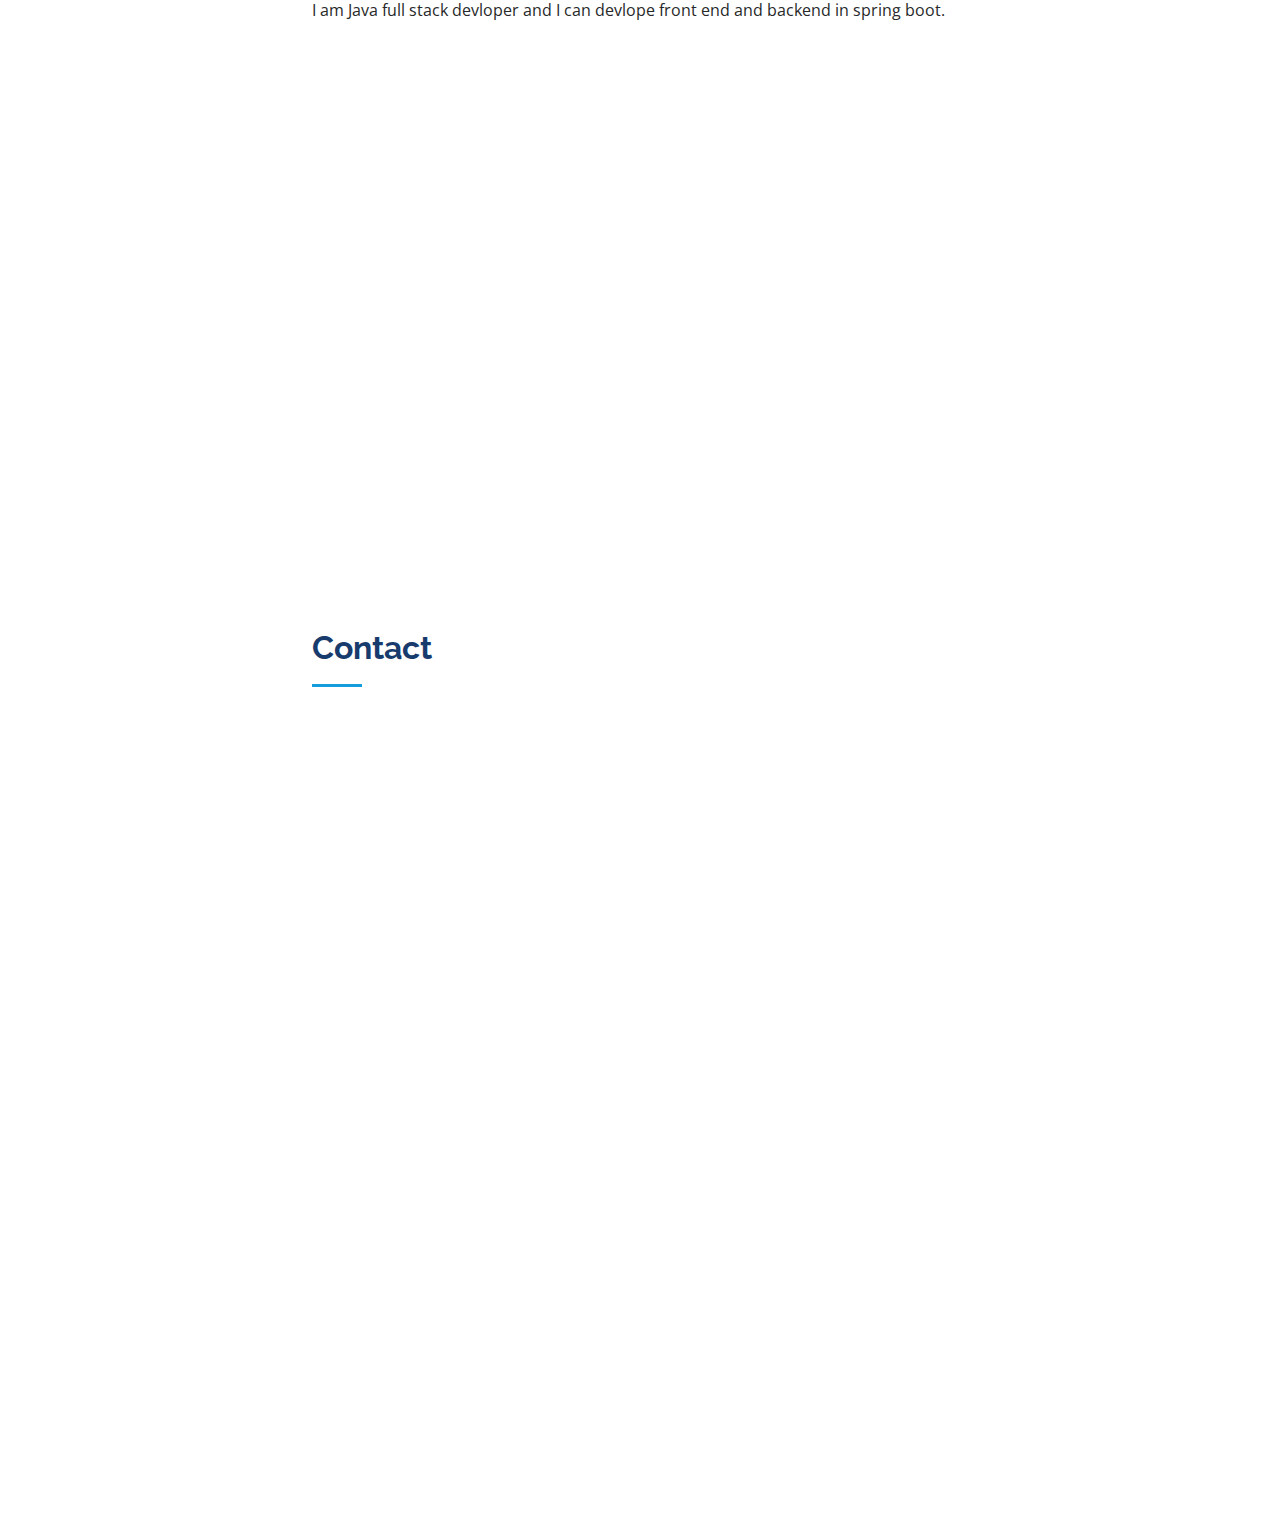
==== commit e232fd6f: "Update index.html" ====
--- a/index.html
+++ b/index.html
@@ -80,7 +80,7 @@
 
         <div class="section-title">
           <h2>About</h2>
-          <p>Hello! My name is Rahul Patel. I am a Full Stack Java Developer, and I'm very passionate and dedicated to my work. I have acquired the skills and knowledge necessary to make your project a success. I enjoy every step of the deseign process, from discussion and collabration.</p>
+          <p>Hello! My name is Rahul Patel. I am a Full Stack Java Developer, and I'm very passionate and dedicated to my work. I have acquired the skills and knowledge necessary to make your project a success. I enjoy every step of the design process, from discussion and collabration.</p>
         </div>
 
         <div class="row">
@@ -221,7 +221,7 @@
 
         <div class="section-title">
           <h2>Resume</h2>
-          <p>Hello! My name is Rahul Patel. I am a Java Full Stack Developer, and I'm very passionate and dedicated to my work. I have acquired the skills and knowledge necessary to make your project a success. I enjoy every step of the deseign process, from discussion and collabration</p>
+          <p>Hello! My name is Rahul Patel. I am a Java Full Stack Developer, and I'm very passionate and dedicated to my work. I have acquired the skills and knowledge necessary to make your project a success. I enjoy every step of the design process, from discussion and collabration</p>
         </div>
 
         <div class="row">
@@ -233,14 +233,14 @@
               <h4>High School</h4>
               <h5>2016 - 2017</h5>
               <p><em>Government High School Kumthi- Madhya Pradesh</em></p>
-              <p ><i style="font-weight: bolder;">Bord - </i> <em>Madhya Pradesh State Bord</em></p>
+              <p ><i style="font-weight: bolder;">Board - </i> <em>Madhya Pradesh State Bord</em></p>
               <p><i style="font-weight: bolder;">Percentage - </i><em>82.30%</em></p>
             </div>
             <div class="resume-item">
               <h4>High Secondary School</h4>
               <h5>2018 - 2019</h5>
               <p><em>Government High Secondary School Borgaon Bujurg- Madhya Pradesh</em></p>
-              <p ><i style="font-weight: bolder;">Bord - </i> <em>Madhya Pradesh State Bord</em></p>
+              <p ><i style="font-weight: bolder;">Board - </i> <em>Madhya Pradesh State Bord</em></p>
               <p><i style="font-weight: bolder;">Percentage - </i><em>77.70%</em></p>
             </div>
             <div class="resume-item">
@@ -565,4 +565,4 @@
 
 </body>
 
-</html>+</html>
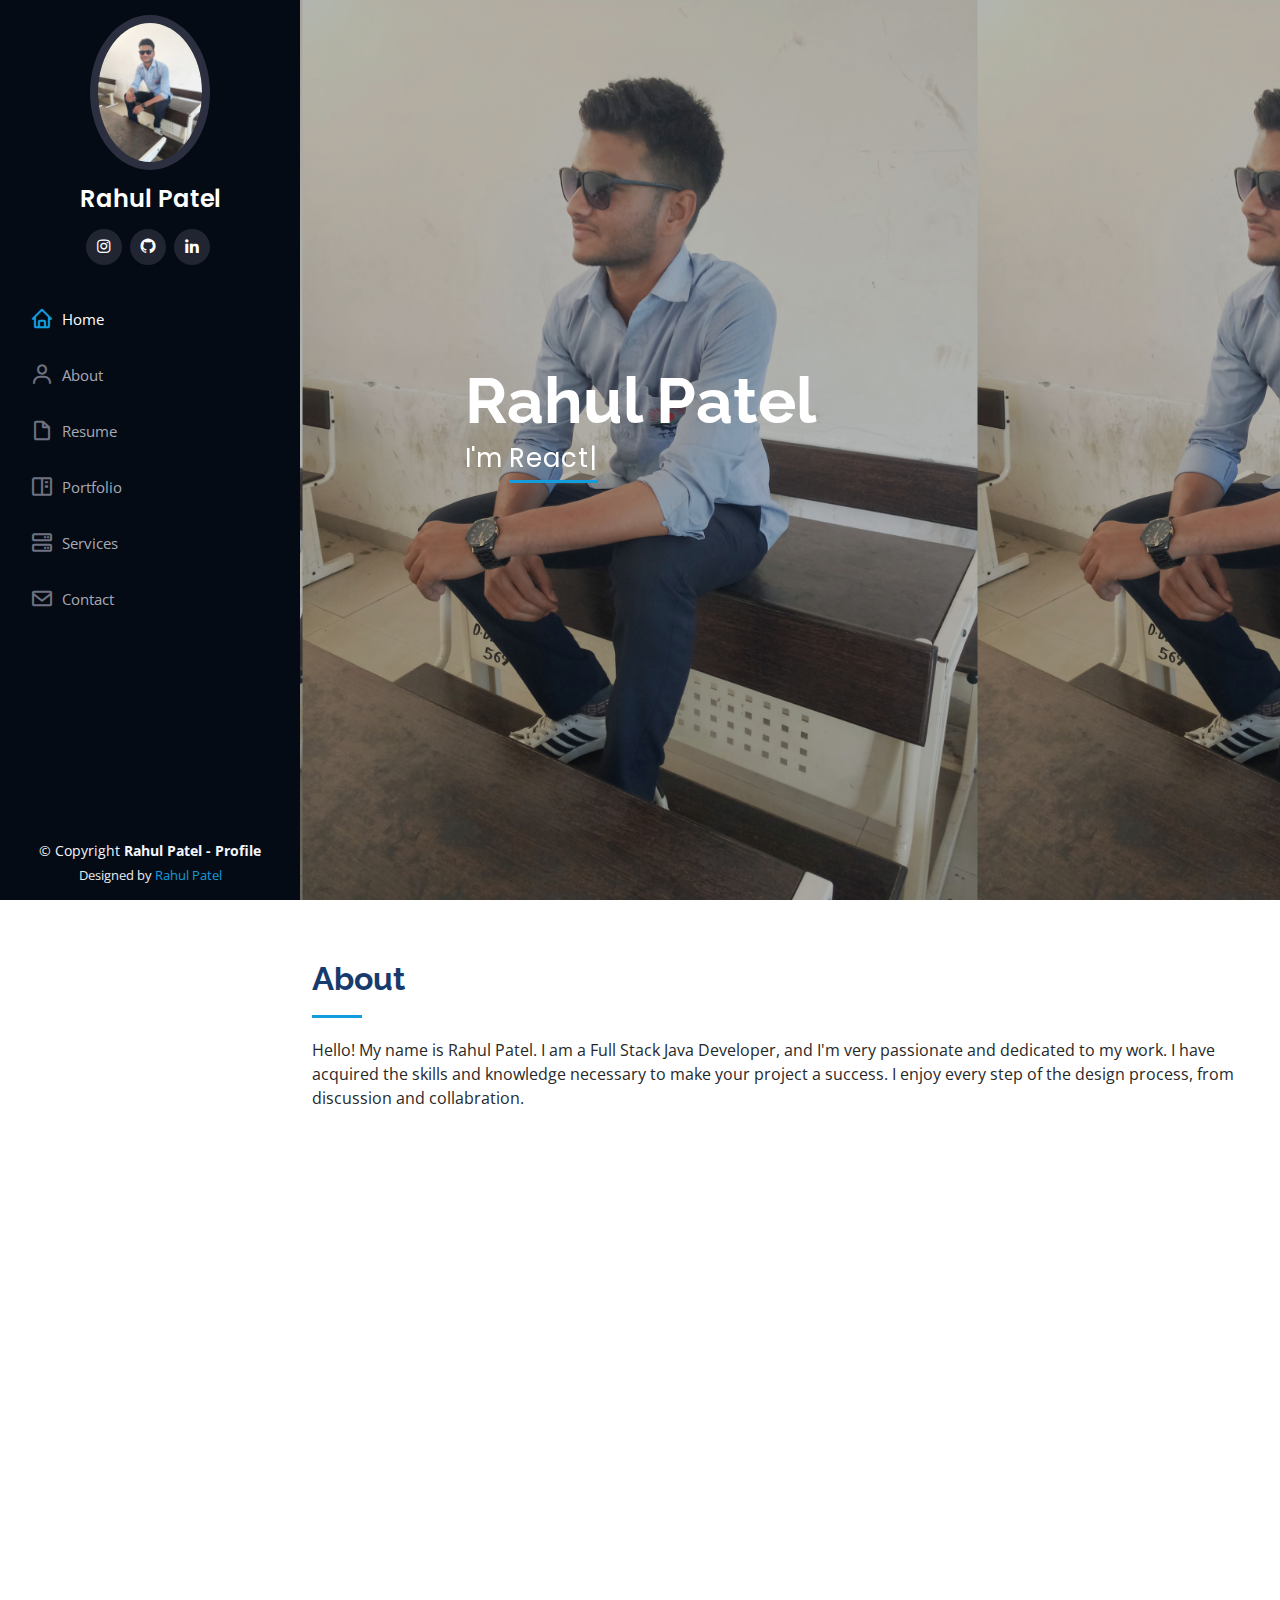
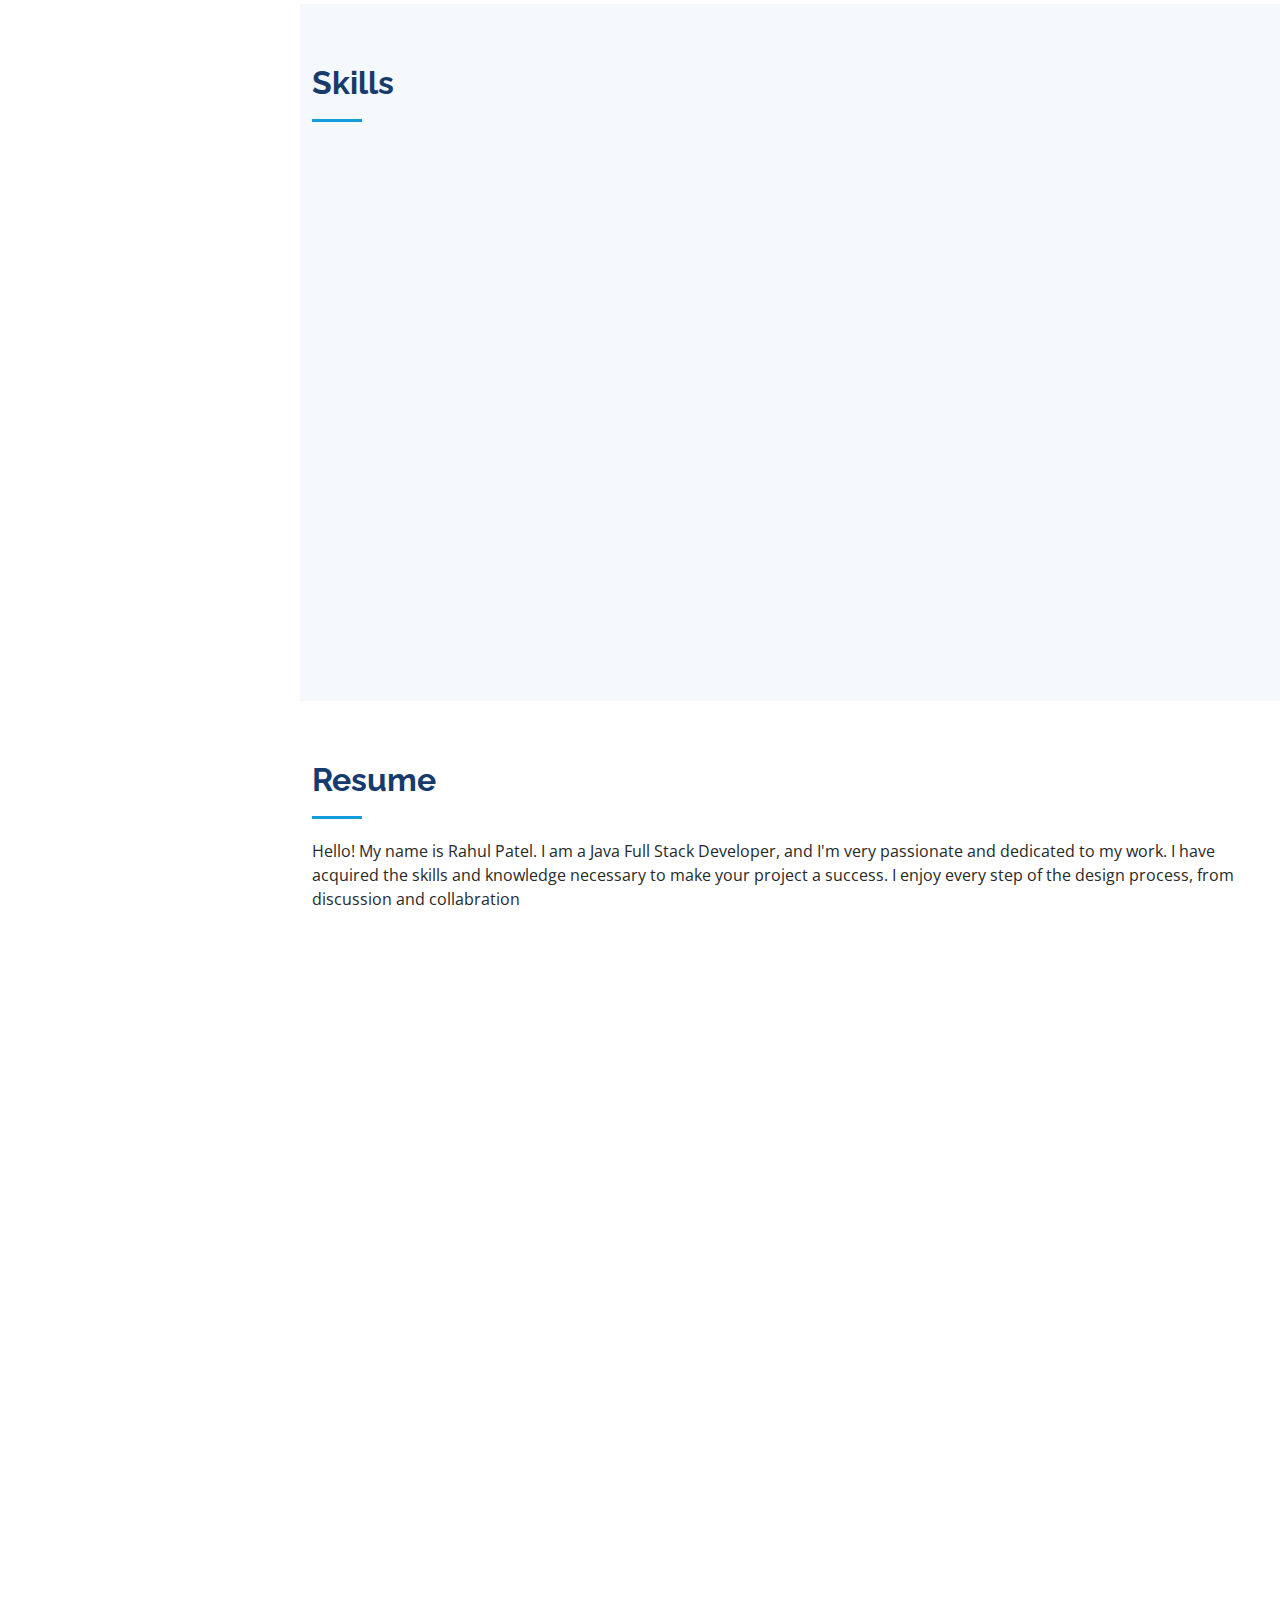
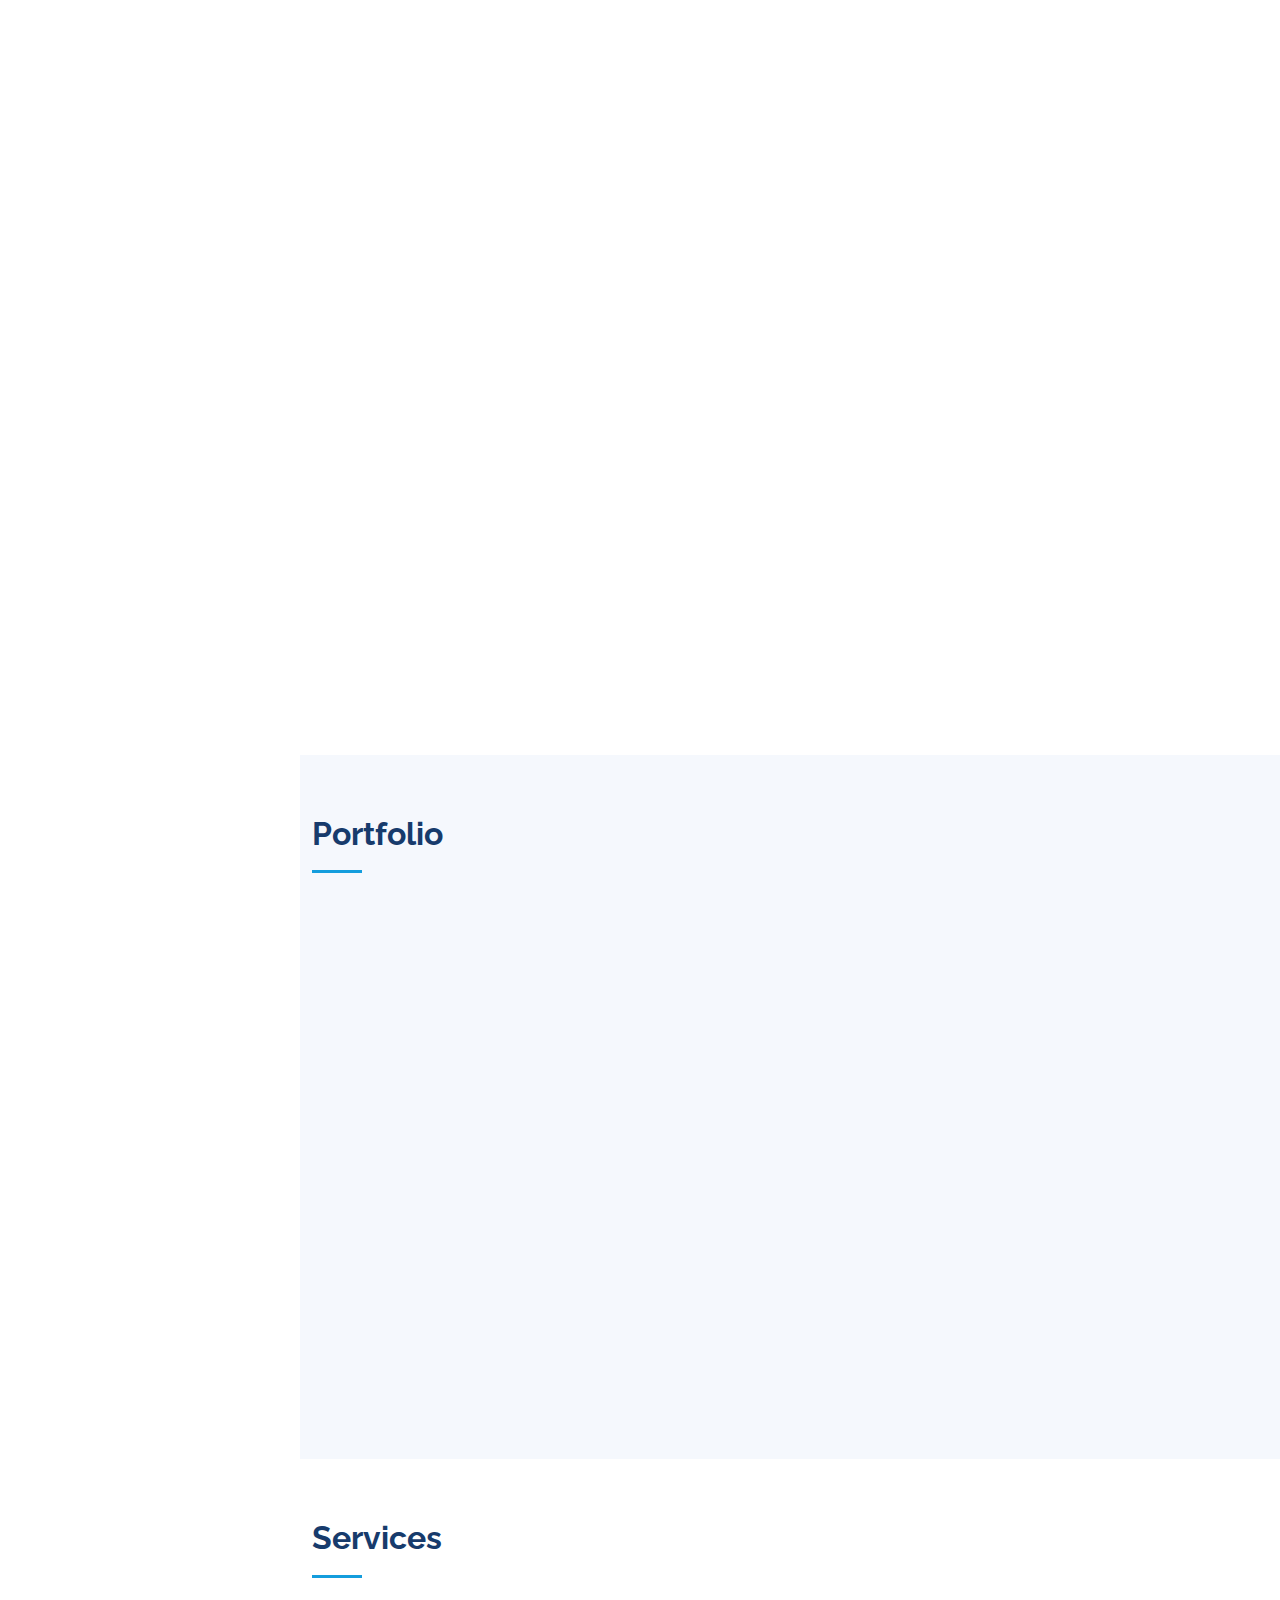
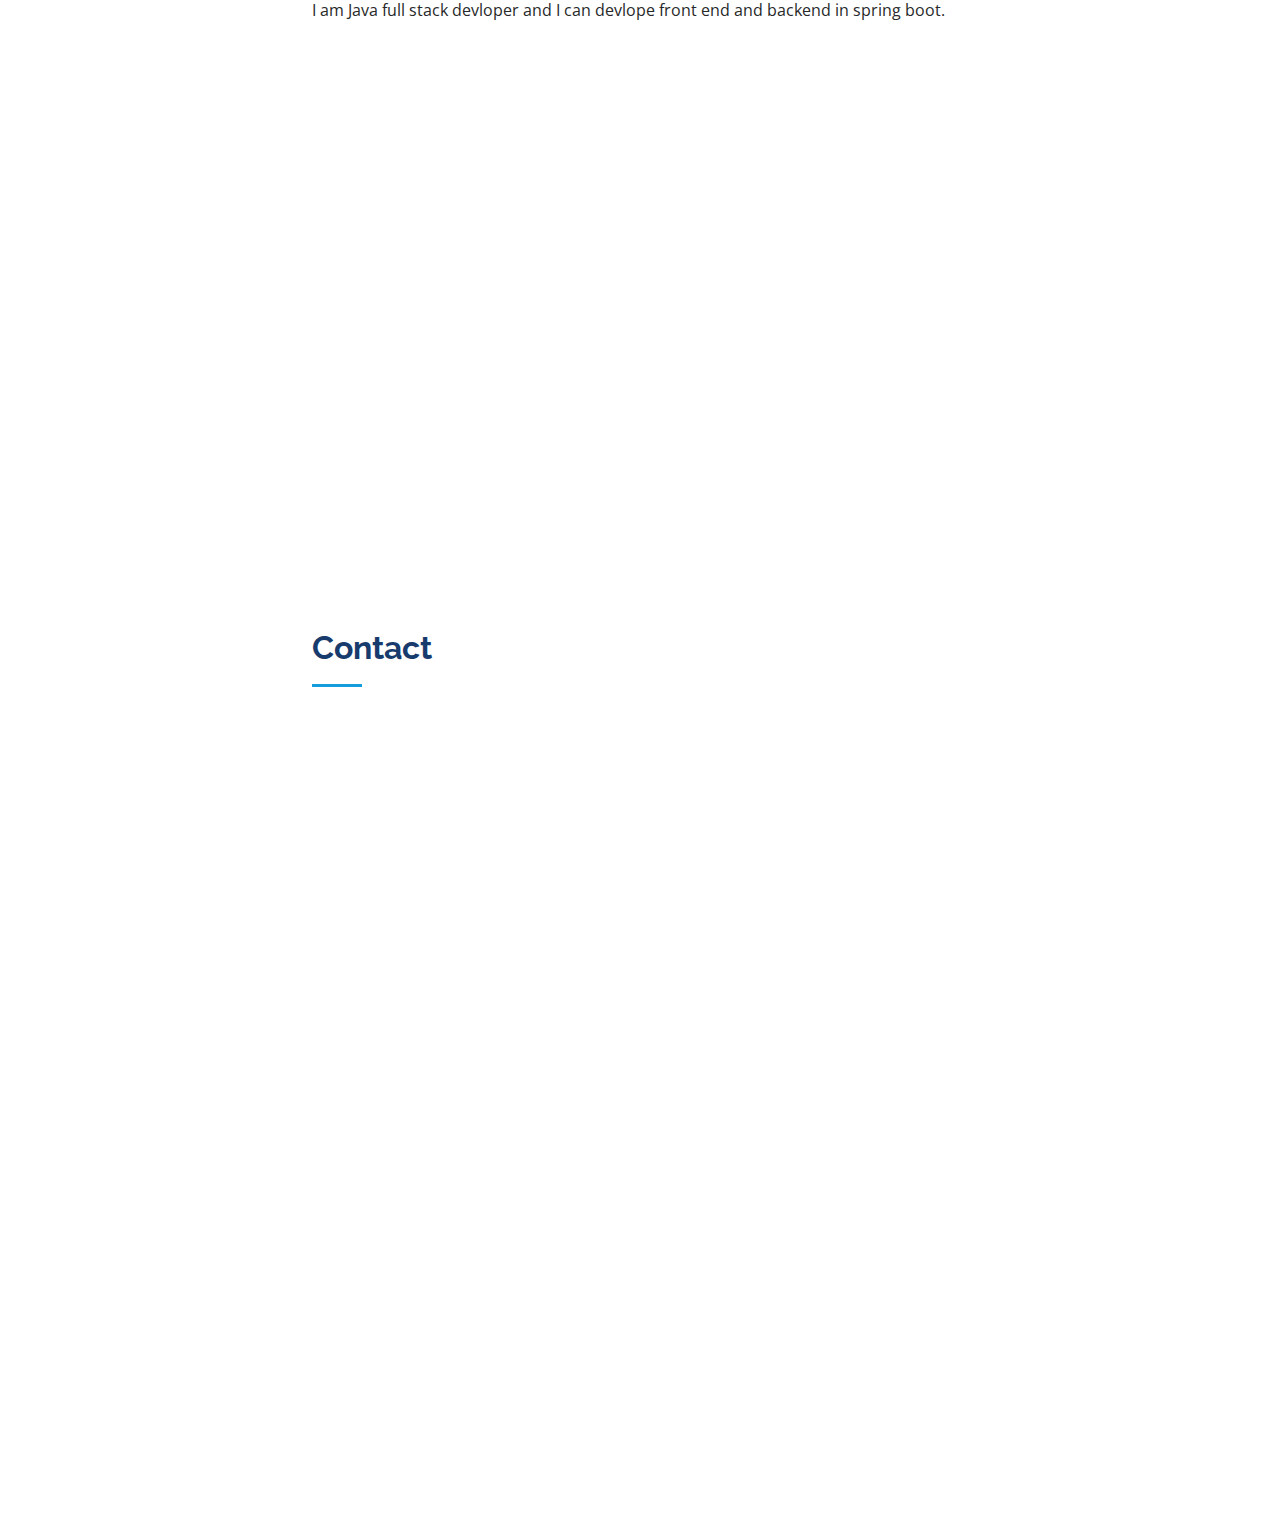
==== commit 2531629f: "Update index.html" ====
--- a/index.html
+++ b/index.html
@@ -233,14 +233,14 @@
               <h4>High School</h4>
               <h5>2016 - 2017</h5>
               <p><em>Government High School Kumthi- Madhya Pradesh</em></p>
-              <p ><i style="font-weight: bolder;">Board - </i> <em>Madhya Pradesh State Bord</em></p>
+              <p ><i style="font-weight: bolder;">Board - </i> <em>Madhya Pradesh State Board</em></p>
               <p><i style="font-weight: bolder;">Percentage - </i><em>82.30%</em></p>
             </div>
             <div class="resume-item">
               <h4>High Secondary School</h4>
               <h5>2018 - 2019</h5>
               <p><em>Government High Secondary School Borgaon Bujurg- Madhya Pradesh</em></p>
-              <p ><i style="font-weight: bolder;">Board - </i> <em>Madhya Pradesh State Bord</em></p>
+              <p ><i style="font-weight: bolder;">Board - </i> <em>Madhya Pradesh State Board</em></p>
               <p><i style="font-weight: bolder;">Percentage - </i><em>77.70%</em></p>
             </div>
             <div class="resume-item">
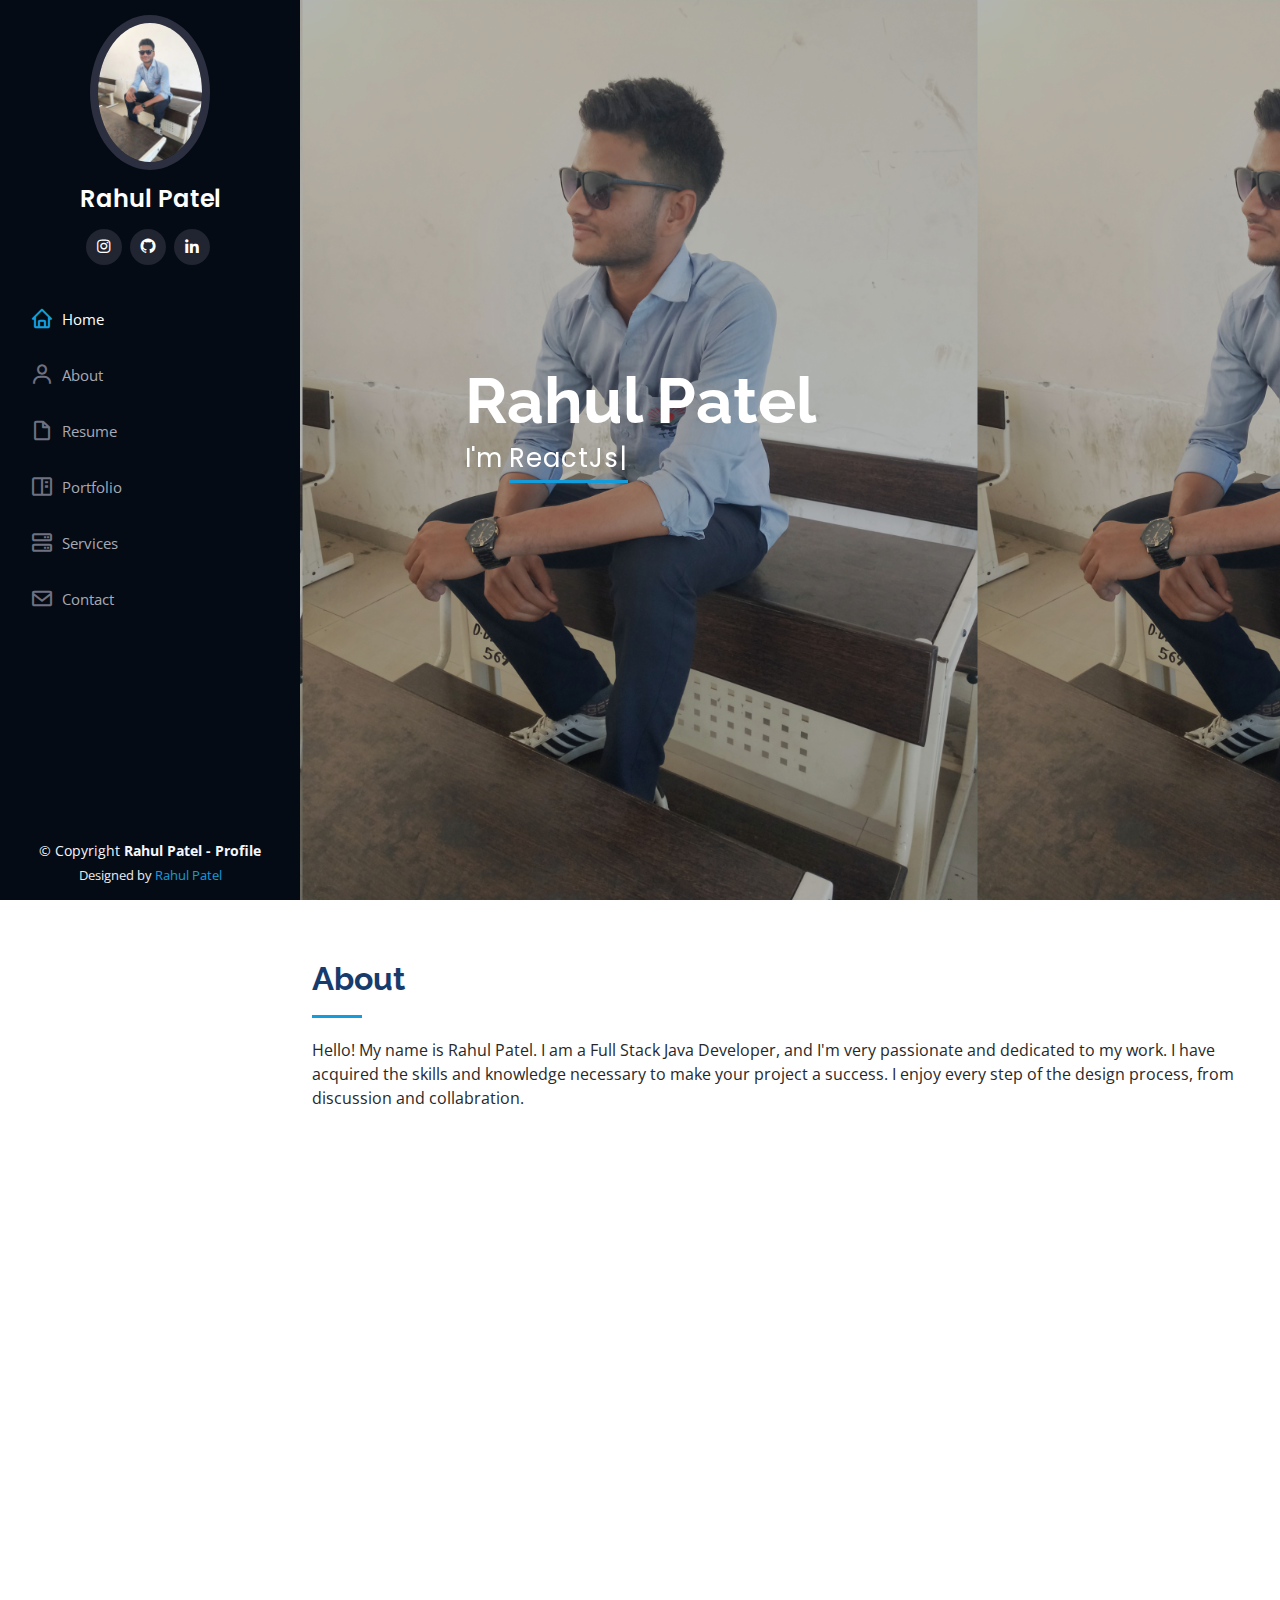
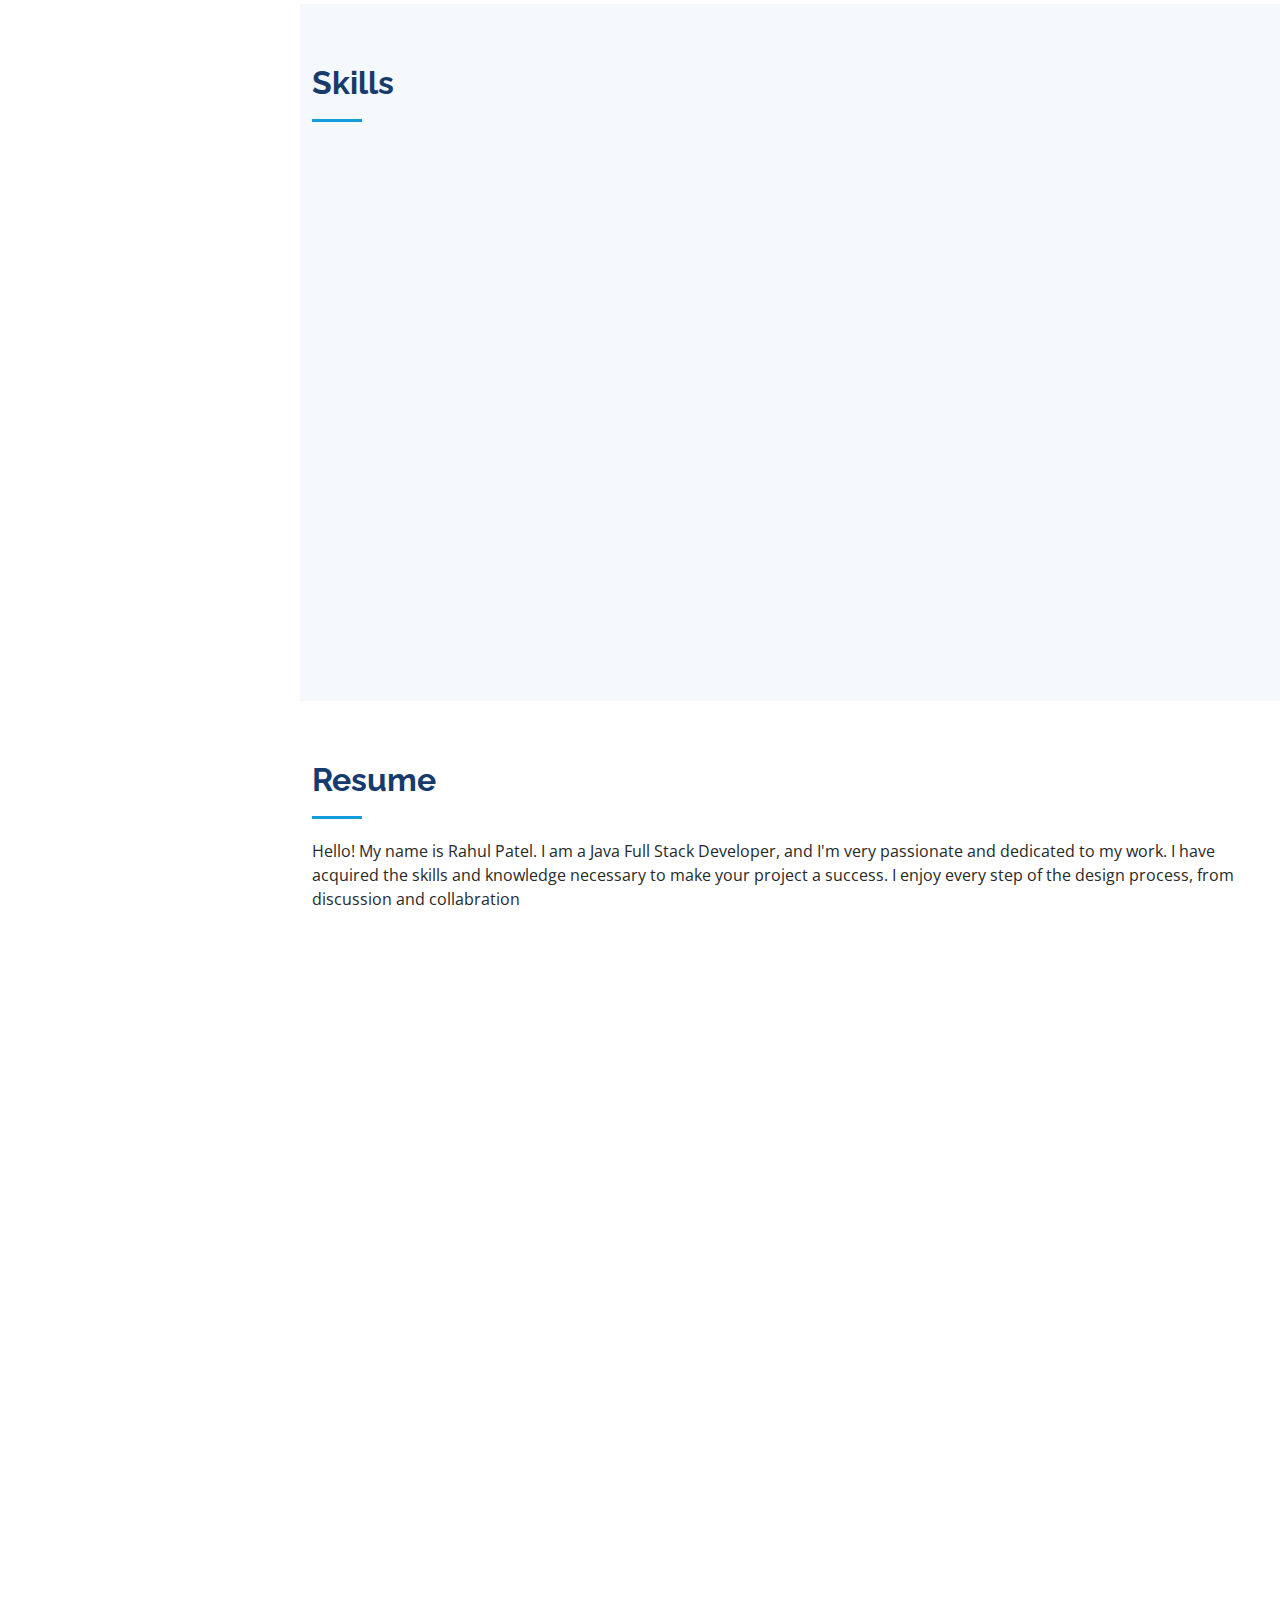
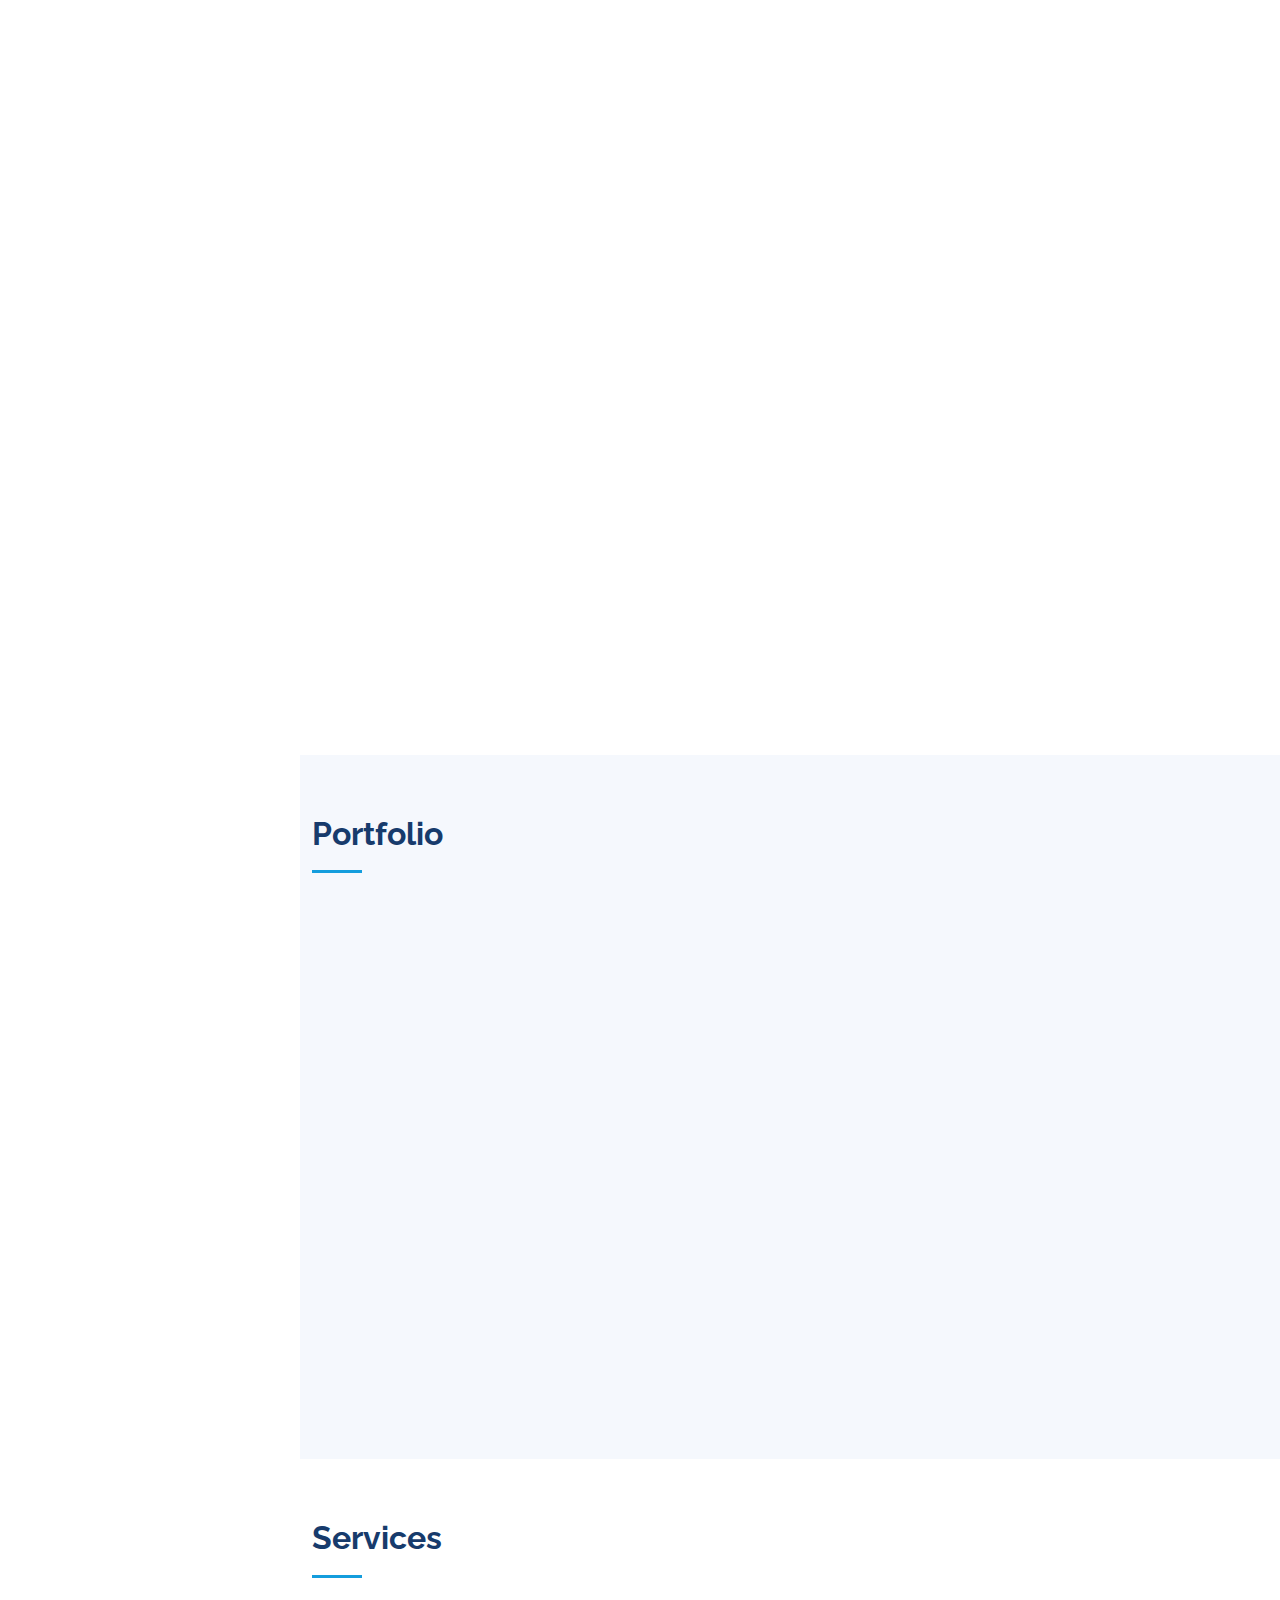
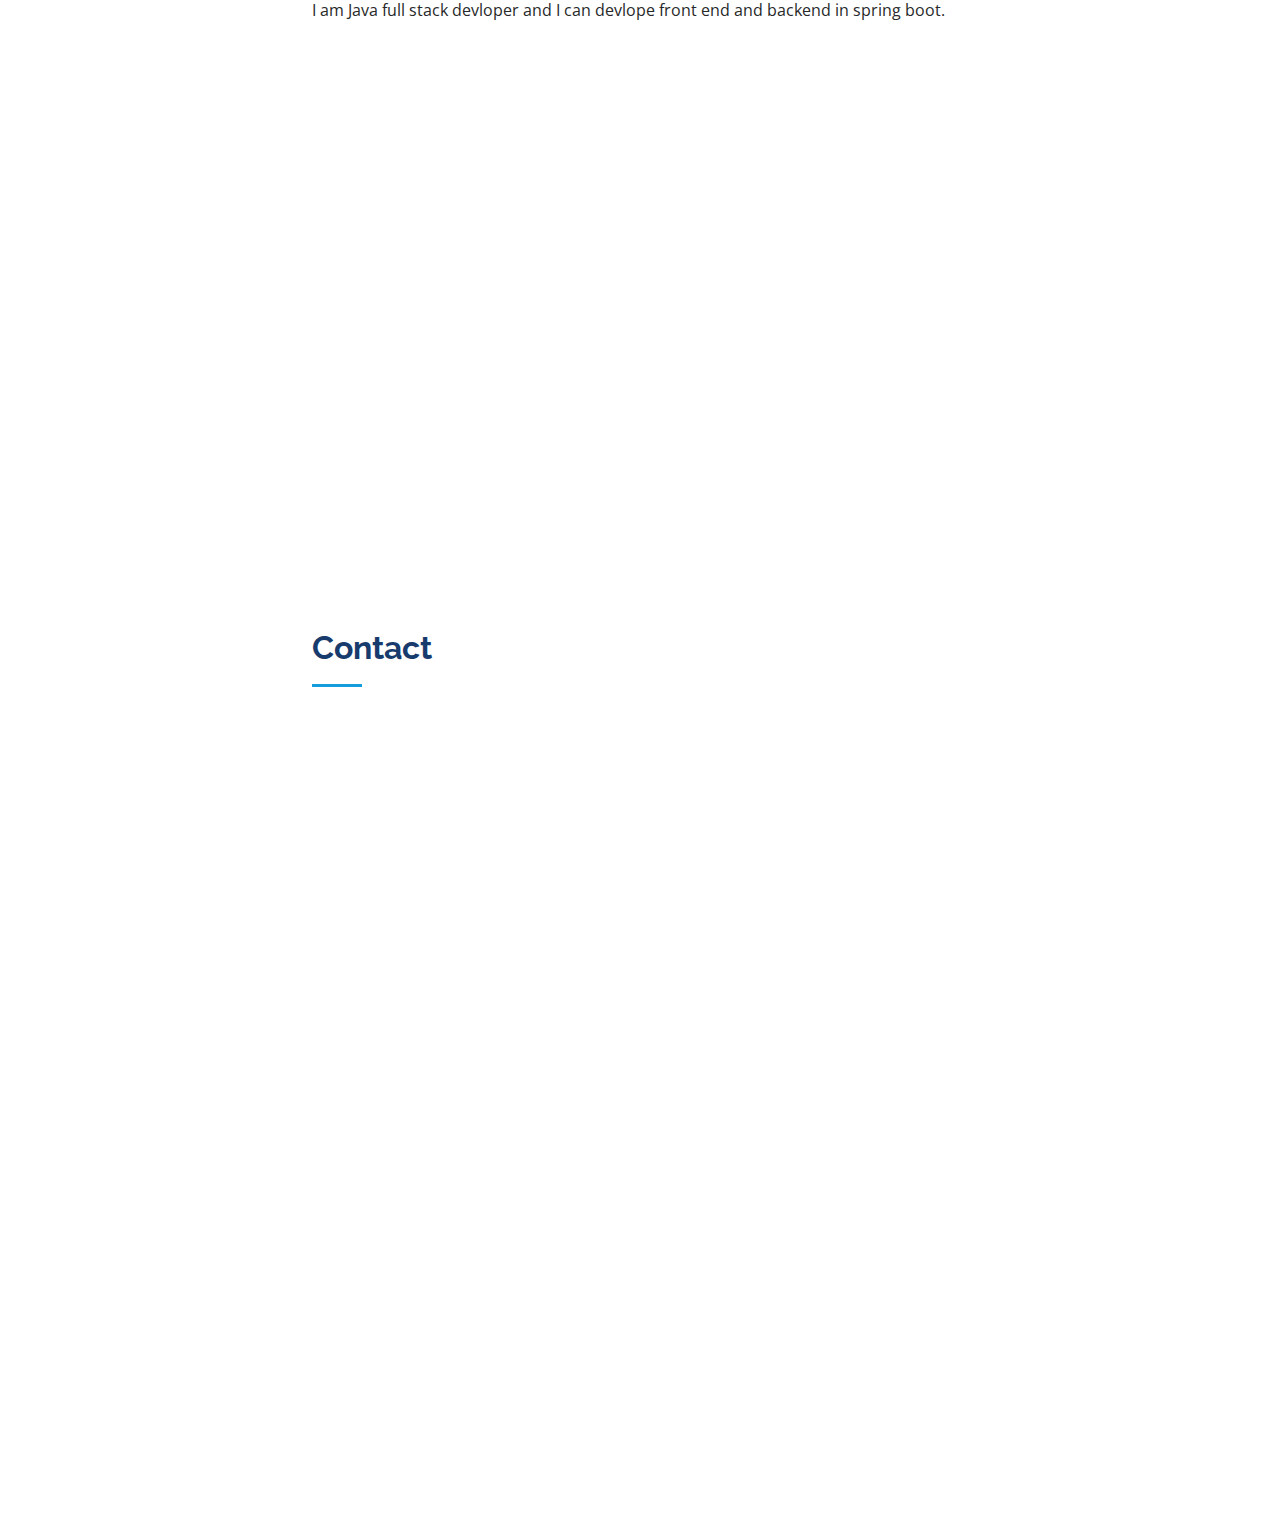
==== commit 26bebf38: "Update index.html" ====
--- a/index.html
+++ b/index.html
@@ -249,7 +249,7 @@
               <p><em>Thakur Shivkumar Singh Memorial Engineering College Navalnagar Burhanpur- Madhya Pradesh</em></p>
               <p ><i style="font-weight: bolder;">Stream - </i> <em>computer Science & Engineering</em></p>
               <p ><i style="font-weight: bolder;">University - </i> <em>Rajiv Gandhi Proudyogiki Vishwavidyalaya Bhopal - MadhyaPradesh</em></p>
-              <p><i style="font-weight: bolder;">CGPA - </i><em>7.76</em></p>
+              <p><i style="font-weight: bolder;">CGPA - </i><em>7.77</em></p>
             </div>
             <h3 class="resume-title">Achivment</h3>
             <div class="resume-item">
